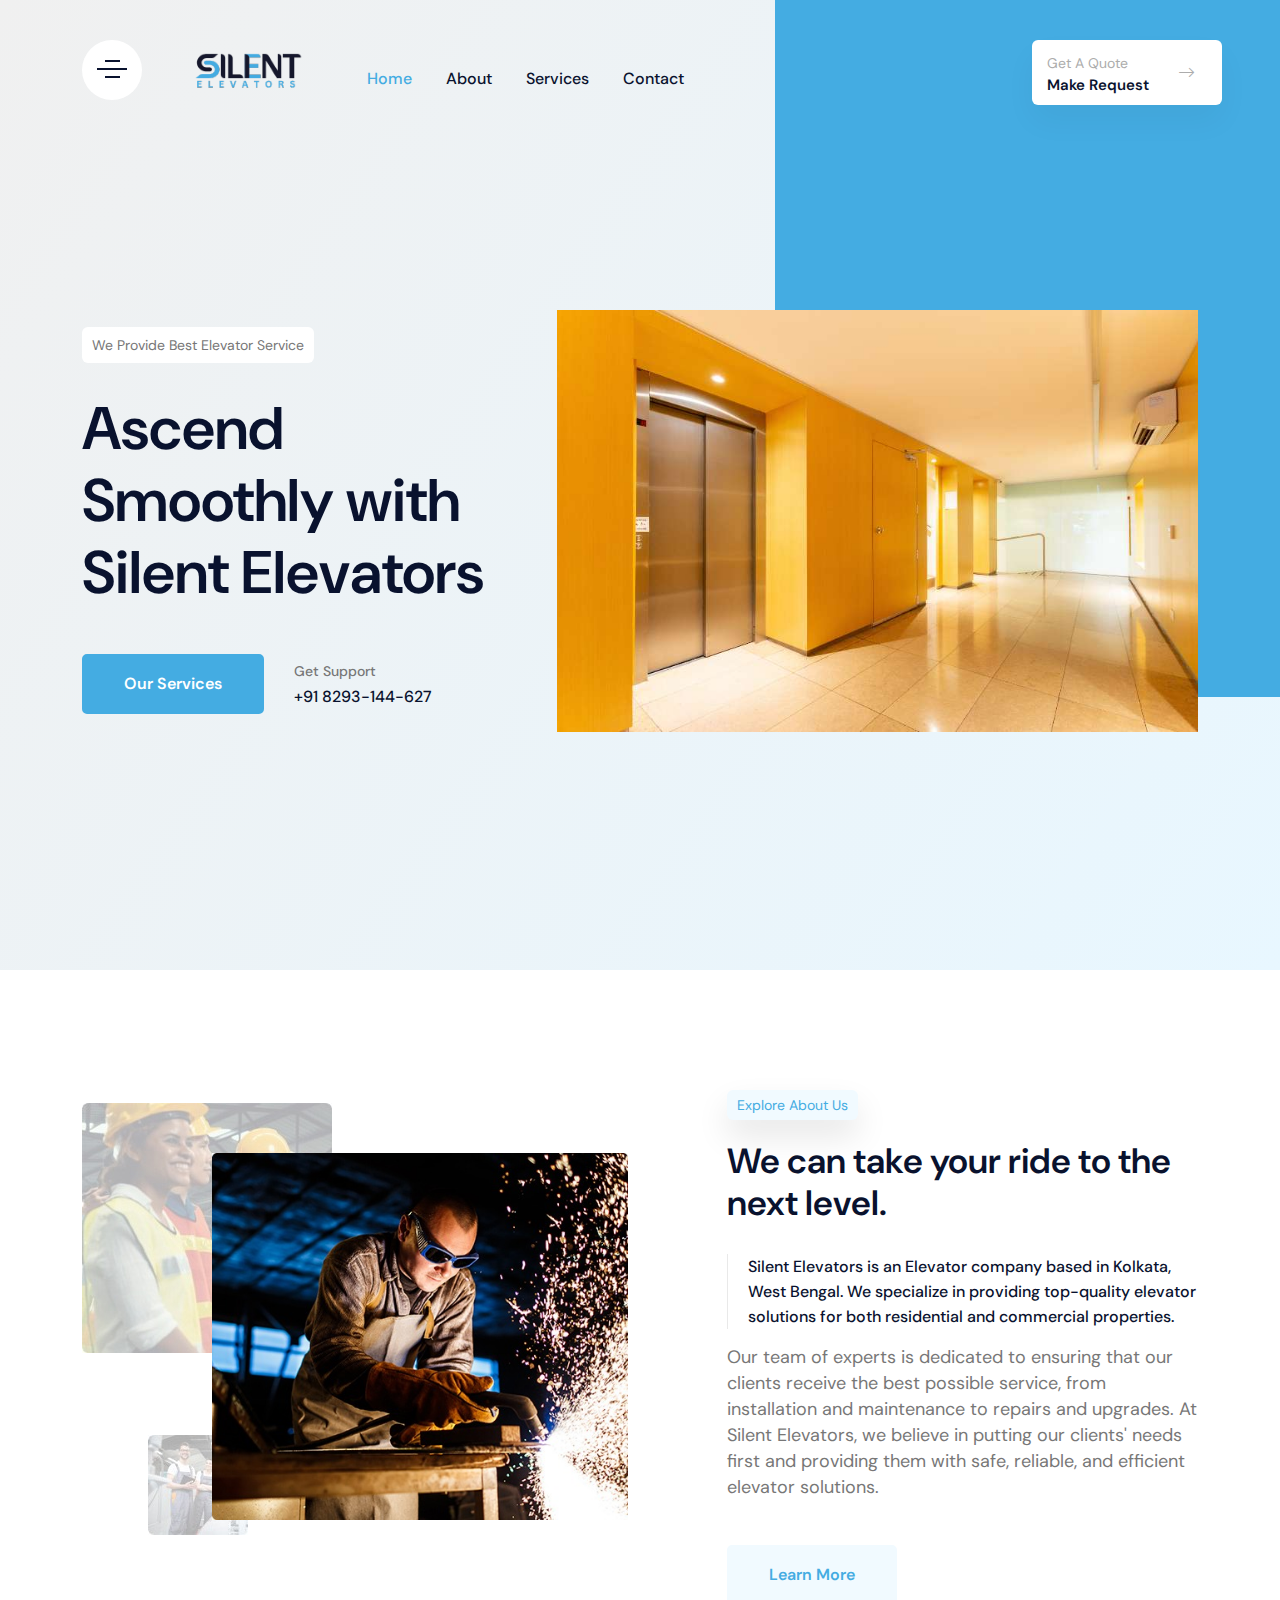
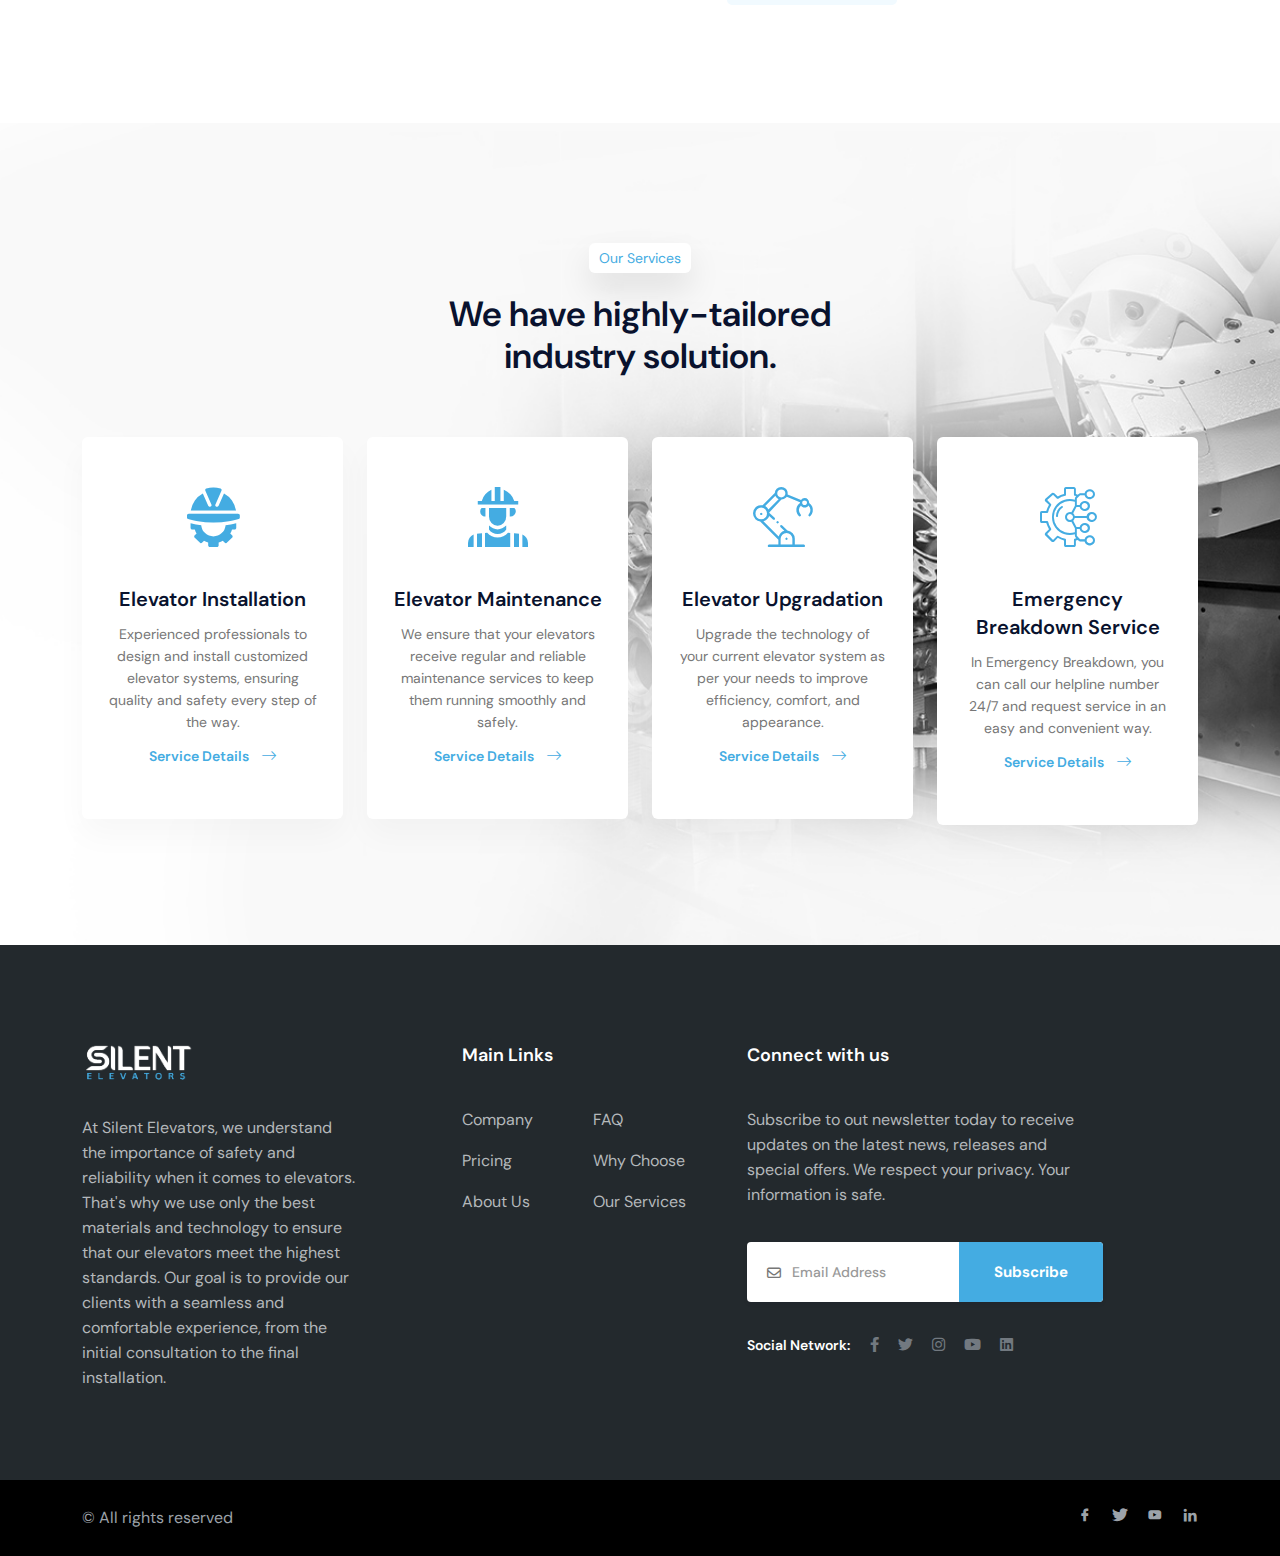
==== index.html @ a25e627e "init" ====
<!doctype html>
<html class="no-js" lang="zxx">
   <head>
      <meta charset="utf-8">
      <meta http-equiv="x-ua-compatible" content="ie=edge">
      <title>Silent Elevators</title>
      <meta name="viewport" content="width=device-width, initial-scale=1">

      <meta name="author" content="Silent Elevators">
      <meta content="silent, silentelevators, silent elevator, silent elevators, elevator repair, lift installation, install home lift, lift company, elevator company in malda, elevator company in west bengal, elevator company in malda, best elevator company in malda, best elevator company in kolkata" name="keywords">
      <!-- <meta content="We are creating custom software for individuals and businesses." name="description"> -->
      <meta property="og:title" content="Silent Elevators">
      <meta property="og:type" content="website">
      <meta property="og:image" content="/img/preview.png" />
      <meta property="og:url" content="https://www.silentelevators.com">
      
      <!-- Place favicon.ico in the root directory -->
      <link rel="shortcut icon" type="image/x-icon" href="assets/img/favicon.png">

      <!-- CSS here -->
      <link rel="stylesheet" href="assets/css/bootstrap.css">
      <link rel="stylesheet" href="assets/css/meanmenu.css">
      <link rel="stylesheet" href="assets/css/animate.css">
      <link rel="stylesheet" href="assets/css/owl-carousel.css">
      <link rel="stylesheet" href="assets/css/swiper-bundle.css">
      <link rel="stylesheet" href="assets/css/backtotop.css">
      <link rel="stylesheet" href="assets/css/magnific-popup.css">
      <link rel="stylesheet" href="assets/css/nice-select.css">
      <link rel="stylesheet" href="assets/css/flaticon.css">
      <link rel="stylesheet" href="assets/css/font-awesome-pro.css">
      <link rel="stylesheet" href="assets/css/spacing.css">
      <link rel="stylesheet" href="assets/css/style.css">
   </head>
   <body>
      <!-- Preloader -->
      <div class="preloader"></div>
      <!-- pre loader area end -->

      <!-- back to top start -->
      <div class="progress-wrap">
         <svg class="progress-circle svg-content" width="100%" height="100%" viewBox="-1 -1 102 102">
            <path d="M50,1 a49,49 0 0,1 0,98 a49,49 0 0,1 0,-98" />
         </svg>
      </div>
      <!-- back to top end -->
      
      <!-- header-area-start -->
      <header id="header-sticky" class="header__area-3 pt-40 pb-40">
         <div class="container custom-container">
            <div class="row">
               <div class="col-xl-3 col-lg-4 col-md-5 col-sm-6 col-12">
                  <div class="header__side">
                     <div class="header__side-icon info-toggle-btn sidebar-toggle-btn">
                        <span class="bar1"></span>
                        <span class="bar2"></span>
                        <span class="bar3"></span>
                     </div>
                     <div class="header__side-logo">
                        <a href="index.html"><img src="assets/img/logo/logo-black.png" alt=""></a>
                     </div>
                  </div>
               </div>
               <div class="col-xl-7 col-lg-2 col-md-1 col-sm-1">
                  <div class="main-menu-3 menu-counter">
                     <nav id="mobile-menu-2">
                        <ul>
                           <li><a href="index.html" class="active">Home</a>
                              <!-- <ul class="sub-menu">
                                 <li><a href="index.html">Home One</a></li>
                                 <li><a href="index-2.html">Home Two</a></li>
                                 <li><a href="index-3.html">Home Three</a></li>
                              </ul> -->
                           </li>
                           <li><a href="about.html">About</a></li>
                           <li><a href="services.html">Services</a>
                              <!-- <ul class="sub-menu">
                                 <li><a href="services.html">Services</a></li>
                                 <li><a href="services-details.html">Services Details</a></li>
                              </ul> -->
                           </li>
                           <!-- <li class="has-dropdown"><a href="#">Pages</a>
                              <ul class="sub-menu">
                                 <li><a href="team.html">Team</a></li>
                                 <li><a href="team-details.html">Team Details</a></li>
                                 <li><a href="portfolio.html">Cases</a></li>
                                 <li><a href="portfolio-details.html">Cases Deatils</a></li>
                                 <li><a href="pricing.html">Pricing</a></li>
                                 <li><a href="faq.html">FAQ</a></li>
                              </ul>
                           </li> -->
                           <!-- <li class="has-dropdown"><a href="portfolio.html">Portfolio</a>
                              <ul class="sub-menu">
                                 <li><a href="portfolio.html">Portfolio</a></li>
                                 <li><a href="portfolio-details.html">Portfolio Details</a></li>
                              </ul>
                           </li> -->
                           <!--<li><a href="blog.html">News</a>
                               <ul class="sub-menu">
                                 <li><a href="blog.html">News</a></li>
                                 <li><a href="blog-details.html">News Details</a></li>
                              </ul> 
                           </li>-->
                           <li><a href="contact.html">Contact</a></li>
                        </ul>
                     </nav>
                  </div>
               </div>
               <div class="col-xl-2 col-lg-6 col-md-6 col-sm-5">
                  <div class="header__smcontact-list header__smcontact-list-3">
                     <div class="sm-clist__text sm-clist__text-2">
                        <span>Get A Quote</span>
                        <h4><a href="contact.html">Make Request</a></h4>
                     </div>
                     <div class="sm-clist__icon sm-clist__icon-2">
                       <a href="contact.html"> <i class="fal fa-long-arrow-right"></i></a>
                     </div>
                  </div>
               </div>
            </div>
         </div>
      </header>
      <!-- header-area-end -->

      <!-- sidebar area start -->
      <div class="sidebar__area sidebar__area-2">
         <div class="sidebar__wrapper">
            <div class="sidebar__close">
               <button class="sidebar__close-btn" id="sidebar__close-btn">
                  <i class="fal fa-times"></i>
               </button>
            </div>
            <div class="sidebar__content">
               <div class="sidebar__logo mb-40">
                  <a href="index.html">
                  <img src="assets/img/logo/logo-black.png" alt="logo">
                  </a>
               </div>
               <!-- <div class="sidebar__search mb-25">
                  <form action="#">
                     <input type="text" placeholder="What are you searching for?">
                     <button type="submit" ><i class="far fa-search"></i></button>
                  </form>
               </div> -->
               <div class="mobile-menu-2 fix mb-20"></div>
               <div class="sidebar__text d-none d-lg-block">
                  <p>Our elevator company is dedicated to providing safe, efficient, and reliable vertical transportation solutions. We strive to enhance mobility and convenience in buildings while prioritizing customer satisfaction.</p>
               </div>
               <div class="sidebar__img d-none d-lg-block mb-20">
                  <div class="row gx-2">
                     <div class="col-4">
                        <div class="sidebar__single-img w-img mb-10">
                           <a class="popup-image" href="assets/img/gallery/gal-1.jpg">
                              <img src="assets/img/gallery/gal-1.jpg" alt="">
                           </a>
                        </div>
                     </div>
                     <div class="col-4">
                        <div class="sidebar__single-img w-img mb-10">
                           <a class="popup-image" href="assets/img/gallery/gal-2.jpg">
                              <img src="assets/img/gallery/gal-2.jpg" alt="">
                           </a>
                        </div>
                     </div>
                     <div class="col-4">
                        <div class="sidebar__single-img w-img mb-10">
                           <a class="popup-image" href="assets/img/gallery/gal-3.jpg">
                              <img src="assets/img/gallery/gal-3.jpg" alt="">
                           </a>
                        </div>
                     </div>
                     <div class="col-4">
                        <div class="sidebar__single-img w-img mb-10">
                           <a class="popup-image" href="assets/img/gallery/gal-4.jpg">
                              <img src="assets/img/gallery/gal-4.jpg" alt="">
                           </a>
                        </div>
                     </div>
                     <div class="col-4">
                        <div class="sidebar__single-img w-img mb-10">
                           <a class="popup-image" href="assets/img/gallery/gal-5.jpg">
                              <img src="assets/img/gallery/gal-5.jpg" alt="">
                           </a>
                        </div>
                     </div>
                     <div class="col-4">
                        <div class="sidebar__single-img w-img mb-10">
                           <a class="popup-image" href="assets/img/gallery/gal-6.jpg">
                              <img src="assets/img/gallery/gal-6.jpg" alt="">
                           </a>
                        </div>
                     </div>
                  </div>
               </div>
               <div class="sidebar__map d-none d-lg-block mb-15">
                  <iframe src="https://maps.google.com/maps?width=600&amp;height=400&amp;hl=en&amp;q=good meals, malda&amp;t=&amp;z=14&amp;ie=UTF8&amp;iwloc=B&amp;output=embed"></iframe>
               </div>
               <div class="sidebar__contact mt-30 mb-20">
                  <h4>Contact Info</h4>
                  <ul>
                     <li class="d-flex align-items-center">
                        <div class="sidebar__contact-icon mr-15">
                           <i class="fal fa-map-marker-alt"></i>
                        </div>
                        <div class="sidebar__contact-text">
                           <a target="_blank" href="https://www.google.com/maps/place/25%C2%B000'35.2%22N+88%C2%B008'03.4%22E/@25.0097672,88.1336393,19z/data=!3m1!4b1!4m13!1m8!3m7!1s0x3755b8b087026b81:0x8fa563bbdd5904c2!2sDhaka,+Bangladesh!3b1!8m2!3d23.810332!4d90.4125181!16zL20vMGZuYjQ!3m3!8m2!3d25.009766!4d88.134283?entry=ttu">Malda, West Bengal, 732102</a>
                        </div>
                     </li>
                     <li class="d-flex align-items-center">
                        <div class="sidebar__contact-icon mr-15">
                           <i class="far fa-phone"></i>
                        </div>
                        <div class="sidebar__contact-text">
                           <a href="tel:+918293144627">+91 8293-144627</a>
                        </div>
                     </li>
                     <li class="d-flex align-items-center">
                        <div class="sidebar__contact-icon mr-15">
                           <i class="fal fa-envelope"></i>
                        </div>
                        <div class="sidebar__contact-text">
                           <a href="mailto:support@silentelevators.com">support@silentelevators.com</a>
                        </div>
                     </li>
                  </ul>
               </div>
               <div class="sidebar__social">
                  <ul>
                     <li><a href="https://www.facebook.com/silentelevators"><i class="fab fa-facebook-f"></i></a></li>
                     <li><a href="https://www.instagram.com/silentelevators/"><i class="fab fa-instagram"></i></a></li>
                     <li><a href="https://twitter.com/silentelevators"><i class="fab fa-twitter"></i></a></li>
                     <li><a href="https://www.youtube.com/@silentelevators"><i class="fab fa-youtube"></i></a></li>
                     <li><a href="https://www.linkedin.com/company/silentelevators"><i class="fab fa-linkedin"></i></a></li>
                  </ul>
               </div>
            </div>
         </div>
      </div>
      <!-- sidebar area end -->     
      <div class="body-overlay"></div>
      <!-- sidebar area end --> 

      <main>

      <!-- banner-area-3 -start  -->
      <section class="banner__area-3 banner__height-3 pt-120">
         <div class="container">
            <div class="banner__item-3">
               <div class="row align-items-center">
                  <div class="col-xl-5 col-lg-6">
                     <div class="banner__content">
                        <span class="banner__content-meta mb-30">We Provide Best Elevator Service</span>
                        <h4 class="banner__content-title">Ascend Smoothly with Silent Elevators</h4>
                        <div class="banner__button mt-45">
                           <a href="about.html" class="tp-btn">Our Services</a>
                           <div class="banner__cinfo">
                              <a href="tel:+918293144627"><span>Get Support</span> +91 8293-144-627</a>
                           </div>
                        </div>
                     </div>
                  </div>
                  <div class="col-xl-7 col-lg-6">
                     <div class="banner__image text-center w-img">
                        <img src="assets/img/slider/3/slider-03-1.jpg" alt="slider-img">
                     </div>
                  </div>
               </div>
               <div class="banner__d-image">
                  <img src="assets/img/slider/slider-d.png" alt="">
               </div>
               <div class="banner__shape">
                  <img src="assets/img/slider/slider-shape-1.png" alt="">
               </div>
               <div class="banner__shape-2">
                  <img src="assets/img/slider/slider-shape-2.png" alt="">
               </div>
            </div>
            <!-- <div class="appoinment-cta-2 pt-80">
               <div class="row justify-content-center">
                  <div class="col-xl-7">
                     <div class="appoinment-cta-2__content white-bg">
                        <h5 class="appoinment-cta-2__content-title">By using this website, you agree to our <a href="#">cookie policy.</a></h5>
                        <a href="#" class="close-button">Close</a>
                     </div>
                  </div>
               </div>
            </div> -->
         </div>
      </section>
      <!-- banner-area-3 -end -->

      <!-- about__area start -->
      <section class="about__area pt-120 pb-110">
         <div class="container">
            <div class="row align-items-center">
               <div class="col-xl-6 col-lg-6">
                  <div class="abs__info mb-30">
                     <div class="abs__image-1 w-img">
                        <img src="assets/img/about/about-6.jpg" alt="">
                     </div>
                     <div class="abs__image-2 w-img">
                        <img src="assets/img/about/about-4.jpg" alt="">
                     </div>
                     <div class="abs__image-3 w-img">
                        <img src="assets/img/about/about-5.jpg" alt="">
                     </div>
                  </div>
               </div>
               <div class="col-xl-6 col-lg-6">
                  <div class="ab-left-content">
                     <div class="section__wrapper section__wrapper-2 mb-30">
                        <span class="st-meta">Explore About Us</span>
                        <h4 class="section__title">We can take your ride to the next level.</h4>
                     </div>
                     <div class="st-right-border">
                        <p class="abd-text">Silent Elevators is an Elevator company based in Kolkata, West Bengal. We specialize in providing top-quality elevator solutions for both residential and commercial properties.</p>
                        <!-- <div class="ab-author ab-author-2 mb-30">
                           <h5>Bhocherd Simon <span>- Founder</span></h5>
                        </div> -->
                     </div>
                     <p class="sm-text mb-45">Our team of experts is dedicated to ensuring that our clients receive the best possible service, from installation and maintenance to repairs and upgrades. At Silent Elevators, we believe in putting our clients' needs first and providing them with safe, reliable, and efficient elevator solutions.</p>
                     <div class="ab-button">
                        <a href="about.html" class="tp-btn-3">Learn More</a>
                     </div>
                  </div>
               </div>
            </div>
         </div>
      </section>
      <!-- about__area end -->

      <!-- services__area start -->
      <section class="services__area pt-120 pb-80" data-background="assets/img/services/services-bg.jpg">
         <div class="container">
            <div class="row">
               <div class="col-xl-12">
                  <div class="section__wrapper section__wrapper-2 mb-30 text-center">
                     <span class="st-meta-2">Our Services</span>
                     <h4 class="section__title">We have highly-tailored <br> industry solution.</h4>
                  </div>
               </div>
            </div>
            <div class="row mt-30">
               <div class="col-xl-3 col-lg-3 col-md-6">
                  <div class="services__item services__item-tp text-center mb-40">
                     <div class="services__item-content">
                        <div class="ser__icon mb-30">
                           <i class="flaticon-engineering"></i>
                        </div>
                        <h5 class="ser__title mb-10">Elevator Installation</h5>
                        <p>Experienced professionals to design and install customized elevator systems, ensuring quality and safety every step of the way.</p>
                        <div class="ser__more-option mt-10">
                           <a href="contact.html">Service Details <i class="fal fa-long-arrow-right"></i></a>
                        </div>
                     </div>
                  </div>
               </div>
               <div class="col-xl-3 col-lg-3 col-md-6">
                  <div class="services__item services__item-tp text-center mb-40">
                     <div class="services__item-content">
                        <div class="ser__icon mb-30">
                           <i class="flaticon-worker"></i>
                        </div>
                        <h5 class="ser__title mb-10">Elevator Maintenance</h5>
                        <p>We ensure that your elevators receive regular and reliable maintenance services to keep them running smoothly and safely.</p>
                        <div class="ser__more-option mt-10">
                           <a href="contact.html">Service Details <i class="fal fa-long-arrow-right"></i></a>
                        </div>
                     </div>
                  </div>
               </div>
               <div class="col-xl-3 col-lg-3 col-md-6">
                  <div class="services__item services__item-tp text-center mb-40">
                     <div class="services__item-content">
                        <div class="ser__icon mb-30">
                           <i class="flaticon-industrial-robot"></i>
                        </div>
                        <h5 class="ser__title mb-10">Elevator Upgradation</h5>
                        <p>Upgrade the technology of <br> your current elevator system as per your needs to improve efficiency, comfort, and appearance.</p>
                        <div class="ser__more-option mt-10">
                           <a href="contact.html">Service Details <i class="fal fa-long-arrow-right"></i></a>
                        </div>
                     </div>
                  </div>
               </div>
               <div class="col-xl-3 col-lg-3 col-md-6">
                  <div class="services__item services__item-tp text-center mb-40">
                     <div class="services__item-content">
                        <div class="ser__icon mb-30">
                           <i class="flaticon-manufacturing"></i>
                        </div>
                        <h5 class="ser__title mb-10">Emergency Breakdown Service</h5>
                        <p>In Emergency Breakdown, you can call our helpline number 24/7 and request service in an easy and convenient way.</p>
                        <div class="ser__more-option mt-10">
                           <a href="contact.html">Service Details <i class="fal fa-long-arrow-right"></i></a>
                        </div>
                     </div>
                  </div>
               </div>
            </div>
         </div>
      </section>
      <!-- services__area end -->

      <!-- project__area start -->
      <!-- <section class="project__area pt-120 pb-85 fix">
         <div class="container">
            <div class="row align-items-center">
               <div class="col-xl-6 col-lg-6 col-md-6">
                  <div class="section__wrapper section__wrapper-2 mb-50">
                     <span class="st-meta">Case Study</span>
                     <h4 class="section__title">Our recent projects.</h4>
                  </div>
               </div>
               <div class="col-xl-6 col-lg-6 col-md-6">
               
                  <div class="project__slider-arrow-wrapper mb-50 text-sm-end">
                     <div class="project__slider-arrow">
                        <div class="project-button-prev ms-button-3 ms-button-3-border"><i class="far fa-long-arrow-left"></i> Prev</div>
                        <div class="project-button-next ms-button-3">Next <i class="far fa-long-arrow-right"></i></div>
                     </div>
                  </div>
               </div>
            </div>
            <div class="row">
               <div class="col-xl-12">
                  <div class="project__slider project__slider-active swiper-container">
                     <div class="project___slider-wrapper swiper-wrapper">
                        <div class="project__slider-item swiper-slide">
                           <div class="project__slider-item-image mb-30" data-background="assets/img/project/ps-01.jpg">
                              <div class="project__slider-item-overlay">
                                 <a href="portfolio-details.html"><i class="fa-solid fa-plus"></i></a>
                              </div>
                           </div>
                           <span><a href="portfolio-details.html">Industry, Manufacturing</a></span>
                           <h5 class="project__slider-item-title"><a href="portfolio-details.html">Mixico Solid Still Solution</a></h5>
                        </div>
                        <div class="project__slider-item swiper-slide">
                           <div class="project__slider-item-image mb-30" data-background="assets/img/project/ps-05.jpg">
                              <div class="project__slider-item-overlay">
                                 <a href="portfolio-details.html"><i class="fa-solid fa-plus"></i></a>
                              </div>
                           </div>
                           <span><a href="portfolio-details.html">Industry, Energy</a></span>
                           <h5 class="project__slider-item-title"><a href="portfolio-details.html">Avrilox Luxury House Building</a></h5>
                        </div>
                        <div class="project__slider-item swiper-slide">
                           <div class="project__slider-item-image mb-30" data-background="assets/img/project/ps-06.jpg">
                              <div class="project__slider-item-overlay">
                                 <a href="portfolio-details.html"><i class="fa-solid fa-plus"></i></a>
                              </div>
                           </div>
                           <span><a href="portfolio-details.html">Industry, Financials</a></span>
                           <h5 class="project__slider-item-title"><a href="portfolio-details.html">Mixico Troma Center Making</a></h5>
                        </div>
                        <div class="project__slider-item swiper-slide">
                           <div class="project__slider-item-image mb-30" data-background="assets/img/project/ps-02.jpg">
                              <div class="project__slider-item-overlay">
                                 <a href="portfolio-details.html"><i class="fa-solid fa-plus"></i></a>
                              </div>
                           </div>
                           <span><a href="portfolio-details.html">Industry, Materials</a></span>
                           <h5 class="project__slider-item-title"><a href="portfolio-details.html">Building back sustainable sector</a></h5>
                        </div>
                        <div class="project__slider-item swiper-slide">
                           <div class="project__slider-item-image mb-30" data-background="assets/img/project/ps-03.jpg">
                              <div class="project__slider-item-overlay">
                                 <a href="portfolio-details.html"><i class="fa-solid fa-plus"></i></a>
                              </div>
                           </div>
                           <span><a href="portfolio-details.html">Industry, Utilities</a></span>
                           <h5 class="project__slider-item-title"><a href="portfolio-details.html">Gas shield solution developed sector</a></h5>
                        </div>
                        <div class="project__slider-item swiper-slide">
                           <div class="project__slider-item-image mb-30" data-background="assets/img/project/ps-04.jpg">
                              <div class="project__slider-item-overlay">
                                 <a href="portfolio-details.html"><i class="fa-solid fa-plus"></i></a>
                              </div>
                           </div>
                           <span><a href="portfolio-details.html">Industry, Real Estate</a></span>
                           <h5 class="project__slider-item-title"><a href="portfolio-details.html">Mixico Solid Still Solution</a></h5>
                        </div>
                     </div>
                  </div>
               </div>
            </div>
         </div>
      </section> -->
      <!-- project__area end -->

      <!-- brand__area-3 start -->
      <!-- <section class="brand__area-3 brand-border">
         <div class="container">  
            <div class="brand__wrapper">
               <div class="row g-0">
               <div class="col-xl-3 col-lg-3 col-md-4 col-sm-6">
                  <div class="brand__image-item brand__image-item-3 brand__image-item-br brand__image-item-bb">
                     <a href="#"><img src="assets/img/brand/brand-1.png" alt=""></a>
                  </div>
               </div>
               <div class="col-xl-3 col-lg-3 col-md-4 col-sm-6">
                  <div class="brand__image-item brand__image-item-3 brand__image-item-br brand__image-item-bb">
                     <a href="#"><img src="assets/img/brand/brand-2.png" alt=""></a>
                  </div>
               </div>
               <div class="col-xl-3 col-lg-3 col-md-4 col-sm-6">
                  <div class="brand__image-item brand__image-item-3 brand__image-item-br brand__image-item-bb">
                     <a href="#"><img src="assets/img/brand/brand-3.png" alt=""></a>
                  </div>
               </div>
               <div class="col-xl-3 col-lg-3 col-md-4 col-sm-6">
                  <div class="brand__image-item brand__image-item-3 brand__image-item-bb">
                     <a href="#"><img src="assets/img/brand/brand-4.png" alt=""></a>
                  </div>
               </div>
               <div class="col-xl-3 col-lg-3 col-md-4 col-sm-6">
                  <div class="brand__image-item brand__image-item-3 brand__image-item-br">
                     <a href="#"><img src="assets/img/brand/brand-5.png" alt=""></a>
                  </div>
               </div>
               <div class="col-xl-3 col-lg-3 col-md-4 col-sm-6">
                  <div class="brand__image-item brand__image-item-3 brand__image-item-br">
                     <a href="#"><img src="assets/img/brand/brand-6.png" alt=""></a>
                  </div>
               </div>
               <div class="col-xl-3 col-lg-3 col-md-4 col-sm-6">
                  <div class="brand__image-item brand__image-item-3 brand__image-item-br">
                     <a href="#"><img src="assets/img/brand/brand-7.png" alt=""></a>
                  </div>
               </div>
               <div class="col-xl-3 col-lg-3 col-md-4 col-sm-6">
                  <div class="brand__image-item brand__image-item-3">
                     <a href="#"><img src="assets/img/brand/brand-8.png" alt=""></a>
                  </div>
               </div>
               </div>
            </div>
         </div>
      </section> -->
      <!-- brand__area-3 end -->

      <!-- testimonial__area start -->
      <!-- <section class="testimonial__area pt-250 pb-120 black-bg-3 fix">
         <div class="container">
            <div class="row align-items-center">
               <div class="col-xl-6">
                  <div class="testimonial__side-image w-img">
                     <img src="assets/img/testimonial/ts-image-2.jpg" alt="testimonial-img">
                     <div class="vide-button vide-button-3">
                        <a href="https://www.youtube.com/watch?v=o4GuSJYSzrY" class="popup-video"><i class="fa-solid fa-play"></i></a>
                     </div>
                  </div>
               </div>
               <div class="col-xl-6">
                  <div class="testimonial__left-info-2">
                     <div class="section__wrapper section__wrapper-2 mb-40">
                        <span class="st-meta-3 mb-20">Client Story</span>
                        <h4 class="sm-title-d">Hear from trusted clients</h4>
                     </div>
                     <div class="testimonial__slider-2 swiper-container">
                        <div class="testimonial__slider-2-wrapper swiper-wrapper">
                           <div class="testimonial__item testimonial__item-3 swiper-slide">
                              <p class="review__text">“ I think Dikons is the best theme I ever seen this year.
                                 Amazing design, easy to customize and a design quality
                                 superlative account on its cloud platform for the
                                 optimized performance ”</p>
                              <div class="review__info mt-30">
                                 <a href="#"><img src="assets/img/author/client-1.jpg" alt=""></a>
                                 <div class="client__content">
                                    <h5 class="client__name"><a href="#">Alonso D. Dowson</a></h5>
                                    <div class="client__designation"><p>Head Of Idea , <a href="#">Alonso Co.</a></p></div>
                                 </div>
                              </div>
                              <div class="testimonial__icon-3">
                                 <img src="assets/img/icon/quote-3.png" alt="quote-icon">
                              </div>
                           </div>
                           <div class="testimonial__item testimonial__item-3 swiper-slide">
                              <p class="review__text">“ I think Dikons is the best theme I ever seen this year.
                                 Amazing design, easy to customize and a design quality
                                 superlative account on its cloud platform for the
                                 optimized performance ”</p>
                              <div class="review__info mt-30">
                                 <a href="#"><img src="assets/img/author/client-2.jpg" alt=""></a>
                                 <div class="client__content">
                                    <h5 class="client__name"><a href="#">Josep Andrew</a></h5>
                                    <div class="client__designation"><p>Head Of Idea , <a href="#">Alonso Co.</a></p></div>
                                 </div>
                              </div>
                              <div class="testimonial__icon-3">
                                 <img src="assets/img/icon/quote-3.png" alt="quote-icon">
                              </div>
                           </div>
                           <div class="testimonial__item testimonial__item-3 swiper-slide">
                              <p class="review__text">“ I think Dikons is the best theme I ever seen this year.
                                 Amazing design, easy to customize and a design quality
                                 superlative account on its cloud platform for the
                                 optimized performance ”</p>
                              <div class="review__info mt-30">
                                 <a href="#"><img src="assets/img/author/client-3.jpg" alt=""></a>
                                 <div class="client__content">
                                    <h5 class="client__name"><a href="#">Maxson Dowson</a></h5>
                                    <div class="client__designation"><p>Head Of Idea , <a href="#">Alonso Co.</a></p></div>
                                 </div>
                              </div>
                              <div class="testimonial__icon-3">
                                 <img src="assets/img/icon/quote-3.png" alt="quote-icon">
                              </div>
                           </div>
                           <div class="testimonial__item testimonial__item-3 swiper-slide">
                              <p class="review__text">“ I think Dikons is the best theme I ever seen this year.
                                 Amazing design, easy to customize and a design quality
                                 superlative account on its cloud platform for the
                                 optimized performance ”</p>
                              <div class="review__info mt-30">
                                 <a href="#"><img src="assets/img/author/client-4.jpg" alt=""></a>
                                 <div class="client__content">
                                    <h5 class="client__name"><a href="#">Nico Robin</a></h5>
                                    <div class="client__designation"><p>Head Of Idea , <a href="#">Alonso Co.</a></p></div>
                                 </div>
                              </div>
                              <div class="testimonial__icon-3">
                                 <img src="assets/img/icon/quote-3.png" alt="quote-icon">
                              </div>
                           </div>
                        </div>
                        <div class="ts-pagination"></div>
                     </div>
                  </div>
               </div>
            </div>
         </div>
         <div class="testimonial__shape">
            <img src="assets/img/testimonial/ts-shape-1.png" alt="">
         </div>
         <div class="testimonial__shape-2">
            <img src="assets/img/testimonial/ts-shape-2.png" alt="">
         </div>
      </section> -->
      <!-- testimonial__area end -->

      <!-- pricing__area start -->
      <!-- <section class="pricing__area pt-120 pb-90">
         <div class="container">
            <div class="row">
               <div class="section__wrapper section__wrapper-2 mb-30 text-center">
                  <span class="st-meta">Pricing</span>
                  <h4 class="section__title">Flexible pricing options</h4>
               </div>
            </div>
            <div class="row mt-20">
               <div class="col-xl-4 col-lg-4 col-md-6">
                  <div class="pricing__item-3 mb-30">
                        <div class="sm-content sm-content-1">
                           <div class="sm-content-name">
                              <h5>$29.00</h5>
                              <span>/Monthly</span>
                           </div>
                           <p class="pr-text mb-30">Industry allows your business technology computers to store, transmit.</p>
                           <a href="pricing.html" class="tp-btn-4 w-100">Join In This Plan</a>
                        </div>
                        <div class="sm-content">
                           <ul>
                              <li>Request API Integration <i class="fas fa-check"></i> </li>
                              <li>IT Registration <i class="fas fa-check"></i> </li>
                              <li class="disable">UIX Design & Development <i class="fas fa-check"></i></li>
                              <li class="disable">Search Engine Optimization <i class="fas fa-check"></i> </li>
                          </ul>
                          <div class="more-option mt-25 text-center">
                              <span>30 Day Money Back</span>
                          </div>
                        </div>
                  </div>
               </div>
               <div class="col-xl-4 col-lg-4 col-md-6">
                  <div class="pricing__item-3 pricing__item-3-active mb-30">
                        <div class="sm-content sm-content-1">
                           <div class="sm-content-name">
                              <h5>$39.00</h5>
                              <span>/Monthly</span>
                           </div>
                           <p class="pr-text mb-30">Industry allows your business technology computers to store, transmit.</p>
                           <a href="pricing.html" class="tp-btn-4-active w-100">Join In This Plan</a>
                        </div>
                        <div class="sm-content">
                           <ul>
                              <li>Request API Integration <i class="fas fa-check"></i> </li>
                              <li>IT Registration <i class="fas fa-check"></i> </li>
                              <li>UIX Design & Development <i class="fas fa-check"></i></li>
                              <li class="disable">Search Engine Optimization <i class="fas fa-check"></i> </li>
                          </ul>
                          <div class="more-option-active mt-25 text-center">
                              <span>30 Day Money Back</span>
                          </div>
                        </div>
                  </div>
               </div>
               <div class="col-xl-4 col-lg-4 col-md-6">
                  <div class="pricing__item-3 mb-30">
                        <div class="sm-content sm-content-1">
                           <div class="sm-content-name">
                              <h5>$99.00</h5>
                              <span>/Monthly</span>
                           </div>
                           <p class="pr-text mb-30">Industry allows your business technology computers to store, transmit.</p>
                           <a href="pricing.html" class="tp-btn-4 w-100">Join In This Plan</a>
                        </div>
                        <div class="sm-content">
                           <ul>
                              <li>Request API Integration <i class="fas fa-check"></i> </li>
                              <li>IT Registration <i class="fas fa-check"></i> </li>
                              <li>UIX Design & Development <i class="fas fa-check"></i></li>
                              <li>Search Engine Optimization <i class="fas fa-check"></i> </li>
                          </ul>
                          <div class="more-option mt-25 text-center">
                              <span>30 Day Money Back</span>
                          </div>
                        </div>
                  </div>
               </div>
            </div>
         </div>
      </section> -->
      <!-- pricing__area end -->

      <!-- team__area start -->
      <!-- <section class="team__area grey-bg-5 pt-120 pb-60">
         <div class="container">
            <div class="row align-items-center">
               <div class="col-xl-6 col-lg-6 col-md-8">
                  <div class="section__wrapper section__wrapper-2 mb-30">
                     <span class="st-meta-2">Team</span>
                     <h4 class="section__title">Our experts team</h4>
                  </div>
               </div>
               <div class="col-xl-6 col-lg-6 col-md-4">
                  <div class="team__button text-sm-end">
                     <a href="team-details.html" class="tp-btn">Join Our Team</a>
                  </div>
               </div>
            </div>
            <div class="row mt-30">
               <div class="col-xl-3 col-lg-4 col-md-6">
                  <div class="team__item-box mb-30">
                     <div class="image w-img">
                        <a href="team-details.html"><img src="assets/img/team/2/team-02-1.jpg" alt="team-img"></a>
                     </div>
                     <div class="member__info">
                        <span>Founder</span>
                        <h6 class="m-name"><a href="team-details.html">Amonodo D. Dimolat</a></h6>
                     </div>
                     <div class="team__social-2">
                        <a href="#"><i class="fab fa-facebook-f"></i></a>
                        <a href="#"><i class="fab fa-twitter"></i></a>
                        <a href="#"><i class="fab fa-behance"></i></a>
                        <a href="#"><i class="fab fa-youtube"></i></a>
                        <a href="#"><i class="fab fa-linkedin"></i></a>
                     </div>
                  </div>
               </div>
               <div class="col-xl-3 col-lg-4 col-md-6">
                  <div class="team__item-box mb-30">
                     <div class="image w-img">
                        <a href="team-details.html"><img src="assets/img/team/2/team-02-2.jpg" alt="team-img"></a>
                     </div>
                     <div class="member__info">
                        <span>CEO</span>
                        <h6 class="m-name"><a href="team-details.html">Alonso D. Blowson</a></h6>
                     </div>
                     <div class="team__social-2">
                        <a href="#"><i class="fab fa-facebook-f"></i></a>
                        <a href="#"><i class="fab fa-twitter"></i></a>
                        <a href="#"><i class="fab fa-behance"></i></a>
                        <a href="#"><i class="fab fa-youtube"></i></a>
                        <a href="#"><i class="fab fa-linkedin"></i></a>
                     </div>
                  </div>
               </div>
               <div class="col-xl-3 col-lg-4 col-md-6">
                  <div class="team__item-box mb-30">
                     <div class="image w-img">
                        <a href="team-details.html"><img src="assets/img/team/2/team-02-3.jpg" alt="team-img"></a>
                     </div>
                     <div class="member__info">
                        <span>Designer</span>
                        <h6 class="m-name"><a href="team-details.html">Miranda H. Halim</a></h6>
                     </div>
                     <div class="team__social-2">
                        <a href="#"><i class="fab fa-facebook-f"></i></a>
                        <a href="#"><i class="fab fa-twitter"></i></a>
                        <a href="#"><i class="fab fa-behance"></i></a>
                        <a href="#"><i class="fab fa-youtube"></i></a>
                        <a href="#"><i class="fab fa-linkedin"></i></a>
                     </div>
                  </div>
               </div>
               <div class="col-xl-3 col-lg-4 col-md-6">
                  <div class="team__item-box mb-30">
                     <div class="image w-img">
                        <a href="team-details.html"><img src="assets/img/team/2/team-02-4.jpg" alt="team-img"></a>
                     </div>
                     <div class="member__info">
                        <span>Architect</span>
                        <h6 class="m-name"><a href="team-details.html">Iqbal Hossain</a></h6>
                     </div>
                     <div class="team__social-2">
                        <a href="#"><i class="fab fa-facebook-f"></i></a>
                        <a href="#"><i class="fab fa-twitter"></i></a>
                        <a href="#"><i class="fab fa-behance"></i></a>
                        <a href="#"><i class="fab fa-youtube"></i></a>
                        <a href="#"><i class="fab fa-linkedin"></i></a>
                     </div>
                  </div>
               </div>
            </div>
         </div>
      </section> -->
      <!-- team__area end -->

      <!-- cta__area start -->
      <!-- <section class="cta__area pt-120 pb-115" data-background="assets/img/bg/cta-bg.jpg">
         <div class="container">
            <div class="row">
               <div class="col-xl-12">
                  <div class="cta__content text-center">
                     <div class="cta__logo mb-45">
                        <a href="index.html"><img src="assets/img/logo/logo-white.png" alt=""></a>
                     </div>
                     <h6 class="cta__title mb-25">World’s Leading Contract Industrial <br> Services Provider.</h6>
                     <div class="cta__button">
                        <a href="services.html" class="tp-btn mr-30">Our Services <i class="fal fa-angle-right"></i></a>
                        <a href="about.html" class="tp-btn-2">Learn More</a>
                    </div>
                  </div>
               </div>
            </div>
         </div>
      </section> -->
      <!-- cta__area end -->

      <!-- process__area start -->
      <!-- <section class="process__area pt-120 pb-105" data-background="assets/img/bg/process-bg.jpg">
         <div class="container">
            <div class="row">
               <div class="col-xl-12">
                  <div class="section__wrapper section__wrapper-2 mb-30 text-center">
                     <span class="st-meta">Process</span>
                     <h4 class="section__title">Company Work Process</h4>
                  </div>
               </div>
            </div>
            <div class="row mt-30">
               <div class="col-xl-3 col-lg-3 col-md-6">
                  <div class="process__item text-center mb-40">
                     <div class="process__content">
                        <div class="process__list-icon2 mb-20">
                           <img src="assets/img/icon/idea.svg" alt="icon">
                        </div>
                        <span>Process 01</span>
                        <h5 class="p-name mt-20"><a href="services-details.html">Discuss About Project</a></h5>
                        <div class="process__more">
                           <a href="services-details.html"><i class="fa-light fa-arrow-right-long"></i></a>
                        </div>
                     </div>
                  </div>
               </div>
               <div class="col-xl-3 col-lg-3 col-md-6">
                  <div class="process__item text-center mb-40">
                     <div class="process__content">
                        <div class="process__list-icon2 mb-20">
                           <img src="assets/img/icon/megaphone.svg" alt="">
                        </div>
                        <span>Process 02</span>
                        <h5 class="p-name mt-20"><a href="services-details.html">Making Research</a></h5>
                        <div class="process__more">
                           <a href="services-details.html"><i class="fa-light fa-arrow-right-long"></i></a>
                        </div>
                     </div>
                  </div>
               </div>
               <div class="col-xl-3 col-lg-3 col-md-6">
                  <div class="process__item text-center mb-40">
                     <div class="process__content">
                        <div class="process__list-icon2 mb-20">
                           <img src="assets/img/icon/pie-chart.svg" alt="">
                        </div>
                        <span>Process 03</span>
                        <h5 class="p-name mt-20"><a href="services-details.html">Define Solution</a></h5>
                        <div class="process__more">
                           <a href="services-details.html"><i class="fa-light fa-arrow-right-long"></i></a>
                        </div>
                     </div>
                  </div>
               </div>
               <div class="col-xl-3 col-lg-3 col-md-6">
                  <div class="process__item text-center mb-40">
                     <div class="process__content">
                        <div class="process__list-icon2 mb-20">
                           <img src="assets/img/icon/report.svg" alt="">
                        </div>
                        <span>Process 04</span>
                        <h5 class="p-name mt-20"><a href="services-details.html">Give Product</a></h5>
                        <div class="process__more">
                           <a href="services-details.html"><i class="fa-light fa-arrow-right-long"></i></a>
                        </div>
                     </div>
                  </div>
               </div>
            </div>
         </div>
      </section> -->
      <!-- process__area end -->

      <!-- blog__area start -->
      <!-- <section class="blog__area pt-120 pb-80">
         <div class="container">
            <div class="row">
               <div class="col-xl-12">
                  <div class="section__wrapper section__wrapper-2 mb-30 text-center">
                     <span class="st-meta">News</span>
                     <h4 class="section__title">Company blog & insights</h4>
                  </div>
               </div>
            </div>
            <div class="row mt-25">
               <div class="col-xl-4 col-lg-4 col-md-6">
                  <div class="blog__item-2 blog__item-2-df mb-40">
                     <div class="blog__item-2-image">
                           <div class="blog__item-2-image-inner w-img">
                              <a href="#"><img src="assets/img/blog/blog-1.jpg" alt=""></a>
                           </div>
                           <div class="blog__item-2-date blog__item-2-date-df">
                              <a href="#" class="month">
                                 29
                              <span>Feb</span>
                              </a>
                           </div>
                     </div>
                     <div class="blog__item-2-content">
                        <div class="blog__meta">
                           <div class="blog__author">
                              <i class="fal fa-user"></i>
                              <span><a href="#">Nick James</a></span>
                           </div>
                           <div class="blog__catagory">
                              <span>Industry</span>
                           </div>
                        </div>
                        <h5 class="blog__sm-title"><a href="blog-details.html">Transform your community create a lasting impact.</a></h5>
                     </div>
                     <div class="blog__btn-2">
                        <a href="blog-details.html" class="link-btn"> Read more <i class="fal fa-long-arrow-right"></i></a>
                     </div>
                  </div>
               </div>
               <div class="col-xl-4 col-lg-4 col-md-6">
                  <div class="blog__item-2 blog__item-2-df mb-40">
                     <div class="blog__item-2-image w-img">
                        <div class="blog__item-2-image-inner w-img">
                           <a href="#"><img src="assets/img/blog/blog-2.jpg" alt=""></a>
                        </div>
                           <div class="blog__item-2-date blog__item-2-date-df">
                              <a href="#" class="month">
                                 28
                              <span>Feb</span>
                              </a>
                           </div>
                     </div>
                     <div class="blog__item-2-content">
                        <div class="blog__meta">
                           <div class="blog__author">
                              <i class="fal fa-user"></i>
                              <span><a href="#">Alon James</a></span>
                           </div>
                           <div class="blog__catagory">
                              <span>Industry</span>
                           </div>
                        </div>
                        <h5 class="blog__sm-title"><a href="blog-details.html">Don’t Underestimate The Software Administration</a></h5>
                     </div>
                     <div class="blog__btn-2">
                        <a href="blog-details.html" class="link-btn"> Read more <i class="fal fa-long-arrow-right"></i></a>
                     </div>
                  </div>
               </div>
               <div class="col-xl-4 col-lg-4 col-md-6">
                  <div class="blog__item-2 blog__item-2-df mb-40">
                     <div class="blog__item-2-image w-img">
                           <div class="blog__item-2-image-inner w-img">
                              <a href="#"><img src="assets/img/blog/blog-3.jpg" alt=""></a>
                           </div>
                           <div class="blog__item-2-date blog__item-2-date-df">
                              <a href="#" class="month">
                                 24
                              <span>Feb</span>
                              </a>
                           </div>
                     </div>
                     <div class="blog__item-2-content">
                        <div class="blog__meta">
                           <div class="blog__author">
                              <i class="fal fa-user"></i>
                              <span><a href="#">Sanji Max</a></span>
                           </div>
                           <div class="blog__catagory">
                              <span>Industry</span>
                           </div>
                        </div>
                        <h5 class="blog__sm-title"><a href="blog-details.html">Frustrating Design Patterns Mega Dropdown Hover</a></h5>
                     </div>
                     <div class="blog__btn-2">
                        <a href="blog-details.html" class="link-btn"> Read more <i class="fal fa-long-arrow-right"></i></a>
                     </div>
                  </div>
               </div>
            </div>
         </div>
      </section> -->
      <!-- blog__area end -->

     </main>

     <!-- footer start -->
     <footer>
         <div class="footer__area-2 black-bg-2 pt-100">
            <div class="container">
               <div class="row">
                  <div class="col-xl-4 col-lg-6 col-md-12 col-sm-12">
                     <div class="footer__widget footer__col-2 mb-40">
                        <div class="footer__logo mb-35">
                           <a href="index.html"><img src="assets/img/logo/footer-logo.png" alt=""></a>
                        </div>
                        <div class="footer__widget-content">
                          <p class="f-text mb-40">At Silent Elevators, we understand the importance of safety and reliability when it comes to elevators. That's why we use only the best materials and technology to ensure that our elevators meet the highest standards. Our goal is to provide our clients with a seamless and comfortable experience, from the initial consultation to the final installation.</p>
                        </div>
                        <!-- <div class="footer__subscribe-form footer__subscribe-form-df p-relative mb-30">
                           <form action="#">
                               <input type="email" placeholder="Email Address">
                               <button type="submit" class="s-button-2 s-button-2-df">Subscribe</button>
                           </form>
                       </div> -->
                     </div>
                  </div>
                  <div class="col-xl-3 col-lg-6 col-md-6 col-sm-6">
                     <div class="footer__widget mb-40">
                        <h5 class="footer__widget-title">Main Links</h5>
                        <div class="footer__widget-content">
                           <div class="footer__links footer__links-2 footer__links-d">
                              <ul>
                                  <li><a href="about.html">Company</a></li>
                                  <li><a href="faq.html">FAQ</a></li>
                                  <!-- <li><a href="blog.html">Press media</a></li>
                                  <li><a href="blog.html">Our Blog</a></li>
                                  <li><a href="faq.html">Privacy Policy</a></li> -->
                                  <li><a href="pricing.html">Pricing</a></li>
                                  <li><a href="about.html">Why Choose</a></li>
                                  <li><a href="about.html">About Us</a></li>
                                  <!-- <li><a href="portfolio-details.html">Case Studies</a></li> -->
                                  <li><a href="services.html">Our Services</a></li>
                                  <!-- <li><a href="contact.html">Sitemap</a></li>
                                  <li><a href="faq.html">Terms</a></li> -->
                              </ul>
                          </div>
                        </div>
                     </div>
                  </div>
                  <!-- <div class="col-xl-2 col-lg-6 col-md-6 col-sm-6">
                     <div class="footer__widget footer__col-3 mb-40">
                        <h5 class="footer__widget-title">Main Services</h5>
                        <div class="footer__widget-content">
                           <div class="footer__links footer__links-d">
                              <ul>
                                  <li><a href="services-details.html">Electronics Industry</a></li>
                                  <li><a href="services-details.html">Industrial & Manufacturing</a></li>
                                  <li><a href="services-details.html">Semicon & Solar</a></li>
                                  <li><a href="services-details.html">Oil & Gas Cargo</a></li>
                                  <li><a href="services-details.html">Energy & Chemicals</a></li>
                                  <li><a href="services-details.html">Transportation</a></li>
                              </ul>
                          </div>
                        </div>
                     </div>
                  </div> -->
                  <!-- <div class="col-xl-3 col-lg-6 col-md-8 col-sm-12">
                     <div class="footer__widget mb-40">
                        <h5 class="footer__widget-title">News & Feeds</h5>
                        <div class="footer__widget-content">
                           <div class="footer__post">
                              <div class="footer__post-item pb-20">
                                 <div class="footer__post-item-image">
                                    <a href="blog-details.html"><img src="assets/img/blog/footer-post-1.jpg" alt="footer-post"></a>
                                 </div>
                                  <div class="footer__post-item-content">
                                    <span>June 12, 2022</span>
                                    <h5><a href="blog-details.html">Chip startup says sensors may replace buttons on</a></h5>
                                  </div>
                              </div>
                              <div class="footer__post-item footer__post-item-border pb-20">
                                 <div class="footer__post-item-image">
                                    <a href="blog-details.html"><img src="assets/img/blog/footer-post-2.jpg" alt="footer-post"></a>
                                 </div>
                                  <div class="footer__post-item-content">
                                    <span>June 14, 2022</span>
                                    <h5><a href="blog-details.html">Chip startup says sensors may replace buttons on</a></h5>
                                  </div>
                              </div>
                          </div>
                        </div>
                     </div>
                  </div> -->
                  <div class="col-xl-4 col-lg-4 col-md-8 col-sm-8">
                     <div class="footer__widget mb-40">
                        <h5 class="footer__widget-title">Connect with us</h5>
                        <div class="footer__widget-content">
                           <p class="ft-text mb-35">Subscribe to out newsletter today to receive updates
                              on the latest news, releases and special offers. We
                              respect your privacy. Your information is safe.</p>
                              <div class="footer__subscribe-form p-relative mb-30">
                                 <form action="#">
                                    <input type="email" placeholder="Email Address">
                                    <button type="submit" class="s-button">Subscribe</button>
                                 </form>
                           </div>
                           <div class="footer__social">
                              <div class="footer__social-info">
                                 <span>Social Network:</span>
                                    <div class="footer__social-icon">
                                       <a href="https://www.facebook.com/silentelevators"><i class="fab fa-facebook-f"></i></a>
                                       <a href="https://twitter.com/silentelevators"><i class="fab fa-twitter"></i></a>
                                       <a href="https://www.instagram.com/silentelevators/"><i class="fab fa-instagram"></i></a>
                                       <a href="https://www.youtube.com/@silentelevators"><i class="fab fa-youtube"></i></a>
                                       <a href="https://www.linkedin.com/company/silentelevators"><i class="fab fa-linkedin"></i></a>
                                    </div>
                              </div>
                           </div>
                        </div>
                     </div>
                  </div>
               </div>
            </div>
            <div class="footer__copyright-2 black-bg pt-25 pb-25 mt-50">
               <div class="container">
                  <div class="row">
                     <div class="col-xl-6 col-lg-6 col-md-6 col-sm-6">
                        <div class="footer__copyright-text">
                           <p>&#169; All rights reserved</p>
                        </div>
                     </div>
                     <div class="col-xl-6 col-lg-6 col-md-6 col-sm-6">
                        <div class="footer__copyright-links text-sm-end">
                           <a href="https://www.facebook.com/silentelevators"><i class="flaticon-facebook"></i></a>
                           <!-- <a href="https://www.instagram.com/silentelevators"><i class="flaticon-instagram"></i></a> -->
                           <a href="https://twitter.com/silentelevators"><i class="flaticon-twitter"></i></a>
                           <a href="https://www.youtube.com/@silentelevators"><i class="flaticon-youtube"></i></a>
                           <a href="https://www.linkedin.com/company/silentelevators"><i class="flaticon-linkedin"></i></a>
                        </div>
                     </div>
                  </div>
               </div>
            </div>
         </div>
     </footer>
     <!-- footer end -->

      <!-- modal-search-start -->
      <div class="modal fade" id="search-modal" tabindex="-1" role="dialog" aria-hidden="true">
         <button type="button" class="close" data-bs-dismiss="modal" aria-label="Close">
            <span aria-hidden="true">×</span>
         </button>
         <div class="modal-dialog" role="document">
            <div class="modal-content">
               <form>
                     <input type="text" placeholder="Search here...">
                     <button>
                        <i class="fa fa-search"></i>
                     </button>
               </form>
            </div>
         </div>
      </div>
      <!-- modal-search-end -->

      <!-- JS here -->
      <script src="assets/js/vendor/jquery.js"></script>
      <script src="assets/js/vendor/waypoints.js"></script>
      <script src="assets/js/bootstrap-bundle.js"></script>
      <script src="assets/js/meanmenu.js"></script>
      <script src="assets/js/swiper-bundle.js"></script>
      <script src="assets/js/owl-carousel.js"></script>
      <script src="assets/js/magnific-popup.js"></script>
      <script src="assets/js/parallax.js"></script>
      <script src="assets/js/backtotop.js"></script>
      <script src="assets/js/nice-select.js"></script>
      <script src="assets/js/counterup.js"></script>
      <script src="assets/js/wow.js"></script>
      <script src="assets/js/isotope-pkgd.js"></script>
      <script src="assets/js/imagesloaded-pkgd.js"></script>
      <script src="assets/js/ajax-form.js"></script>
      <script src="assets/js/main.js"></script>
   </body>
</html>
---- assets/css/owl-carousel.css ----
/**
 * Owl Carousel v2.2.1
 * Copyright 2013-2017 David Deutsch
 * Licensed under  ()
 */
.owl-carousel,.owl-carousel .owl-item{-webkit-tap-highlight-color:transparent;position:relative}.owl-carousel{display:none;width:100%;z-index:1}.owl-carousel .owl-stage{position:relative;-ms-touch-action:pan-Y;-moz-backface-visibility:hidden}.owl-carousel .owl-stage:after{content:".";display:block;clear:both;visibility:hidden;line-height:0;height:0}.owl-carousel .owl-stage-outer{position:relative;overflow:hidden;-webkit-transform:translate3d(0,0,0)}.owl-carousel .owl-item,.owl-carousel .owl-wrapper{-webkit-backface-visibility:hidden;-moz-backface-visibility:hidden;-ms-backface-visibility:hidden;-webkit-transform:translate3d(0,0,0);-moz-transform:translate3d(0,0,0);-ms-transform:translate3d(0,0,0)}.owl-carousel .owl-item{min-height:1px;float:left;-webkit-backface-visibility:hidden;-webkit-touch-callout:none}.owl-carousel .owl-item img{display:block;width:100%}.owl-carousel .owl-dots.disabled,.owl-carousel .owl-nav.disabled{display:none}.no-js .owl-carousel,.owl-carousel.owl-loaded{display:block}.owl-carousel .owl-dot,.owl-carousel .owl-nav .owl-next,.owl-carousel .owl-nav .owl-prev{cursor:pointer;cursor:hand;-webkit-user-select:none;-khtml-user-select:none;-moz-user-select:none;-ms-user-select:none;user-select:none}.owl-carousel.owl-loading{opacity:0;display:block}.owl-carousel.owl-hidden{opacity:0}.owl-carousel.owl-refresh .owl-item{visibility:hidden}.owl-carousel.owl-drag .owl-item{-webkit-user-select:none;-moz-user-select:none;-ms-user-select:none;user-select:none}.owl-carousel.owl-grab{cursor:move;cursor:grab}.owl-carousel.owl-rtl{direction:rtl}.owl-carousel.owl-rtl .owl-item{float:right}.owl-carousel .animated{animation-duration:1s;animation-fill-mode:both}.owl-carousel .owl-animated-in{z-index:0}.owl-carousel .owl-animated-out{z-index:1}.owl-carousel .fadeOut{animation-name:fadeOut}@keyframes fadeOut{0%{opacity:1}100%{opacity:0}}.owl-height{transition:height .5s ease-in-out}.owl-carousel .owl-item .owl-lazy{opacity:0;transition:opacity .4s ease}.owl-carousel .owl-item img.owl-lazy{transform-style:preserve-3d}.owl-carousel .owl-video-wrapper{position:relative;height:100%;background:#000}.owl-carousel .owl-video-play-icon{position:absolute;height:80px;width:80px;left:50%;top:50%;margin-left:-40px;margin-top:-40px;background:url(owl.video.play.png) no-repeat;cursor:pointer;z-index:1;-webkit-backface-visibility:hidden;transition:transform .1s ease}.owl-carousel .owl-video-play-icon:hover{-ms-transform:scale(1.3,1.3);transform:scale(1.3,1.3)}.owl-carousel .owl-video-playing .owl-video-play-icon,.owl-carousel .owl-video-playing .owl-video-tn{display:none}.owl-carousel .owl-video-tn{opacity:0;height:100%;background-position:center center;background-repeat:no-repeat;background-size:contain;transition:opacity .4s ease}.owl-carousel .owl-video-frame{position:relative;z-index:1;height:100%;width:100%}
---- assets/css/backtotop.css ----
.progress-wrap {
    position: fixed;
    right: 50px;
    bottom: 50px;
    height: 46px;
    width: 46px;
    cursor: pointer;
    display: block;
    border-radius: 50px;
    box-shadow: inset  0 0 0 2px rgba(95, 58, 252,0.2);
    z-index: 99;
    opacity: 0;
    visibility: hidden;
    transform: translateY(15px);
    -webkit-transition: all 200ms linear;
    transition: all 200ms linear;
  }
  
  .progress-wrap.active-progress {
    opacity: 1;
    visibility: visible;
    transform: translateY(0);
  }
  
  .progress-wrap::after {
    position: absolute;
    content: '\f176';
    font-family: "Font Awesome 5 Pro";
    text-align: center;
    line-height: 46px;
    font-size: 20px;
    color: #2c3941;
    left: 0;
    top: 0;
    height: 46px;
    width: 46px;
    cursor: pointer;
    display: block;
    z-index: 1;
    -webkit-transition: all 200ms linear;
    transition: all 200ms linear;
  }


  
  .progress-wrap svg path { 
    fill: none; 
  }
  
  .progress-wrap svg.progress-circle path {
    stroke: #2c3941;
    stroke-width: 4;
    box-sizing:border-box;
    -webkit-transition: all 200ms linear;
    transition: all 200ms linear;
  }
---- assets/css/nice-select.css ----
.nice-select {
	-webkit-tap-highlight-color: transparent;
	background-color: #fff;
	border-radius: 5px;
	border: solid 1px #e8e8e8;
	box-sizing: border-box;
	clear: both;
	cursor: pointer;
	display: block;
	float: left;
	font-family: inherit;
	font-size: 14px;
	font-weight: normal;
	height: 42px;
	line-height: 40px;
	outline: none;
	padding-left: 18px;
	padding-right: 30px;
	position: relative;
	text-align: left !important;
	-webkit-transition: all 0.2s ease-in-out;
	transition: all 0.2s ease-in-out;
	-webkit-user-select: none;
	-moz-user-select: none;
	-ms-user-select: none;
	user-select: none;
	white-space: nowrap;
	width: auto;
}

.nice-select:hover {
	border-color: #dbdbdb;
}

.nice-select:active,
.nice-select.open,
.nice-select:focus {
	border-color: #999;
}

.nice-select:after {
	border-bottom: 2px solid #999;
	border-right: 2px solid #999;
	content: '';
	display: block;
	height: 5px;
	margin-top: -4px;
	pointer-events: none;
	position: absolute;
	right: 12px;
	top: 50%;
	-webkit-transform-origin: 66% 66%;
	-ms-transform-origin: 66% 66%;
	transform-origin: 66% 66%;
	-webkit-transform: rotate(45deg);
	-ms-transform: rotate(45deg);
	transform: rotate(45deg);
	-webkit-transition: all 0.15s ease-in-out;
	transition: all 0.15s ease-in-out;
	width: 5px;
}

.nice-select.open:after {
	-webkit-transform: rotate(-135deg);
	-ms-transform: rotate(-135deg);
	transform: rotate(-135deg);
}

.nice-select.open .list {
	opacity: 1;
	pointer-events: auto;
	-webkit-transform: scale(1) translateY(0);
	-ms-transform: scale(1) translateY(0);
	transform: scale(1) translateY(0);
}

.nice-select.disabled {
	border-color: #ededed;
	color: #999;
	pointer-events: none;
}

.nice-select.disabled:after {
	border-color: #cccccc;
}

.nice-select.wide {
	width: 100%;
}

.nice-select.wide .list {
	left: 0 !important;
	right: 0 !important;
}

.nice-select.right {
	float: right;
}

.nice-select.right .list {
	left: auto;
	right: 0;
}

.nice-select.small {
	font-size: 12px;
	height: 36px;
	line-height: 34px;
}

.nice-select.small:after {
	height: 4px;
	width: 4px;
}

.nice-select.small .option {
	line-height: 34px;
	min-height: 34px;
}

.nice-select .list {
	background-color: #fff;
	border-radius: 5px;
	box-shadow: 0 0 0 1px rgba(68, 68, 68, 0.11);
	box-sizing: border-box;
	margin-top: 4px;
	opacity: 0;
	overflow: hidden;
	padding: 0;
	pointer-events: none;
	position: absolute;
	top: 100%;
	left: 0;
	-webkit-transform-origin: 50% 0;
	-ms-transform-origin: 50% 0;
	transform-origin: 50% 0;
	-webkit-transform: scale(0.75) translateY(-21px);
	-ms-transform: scale(0.75) translateY(-21px);
	transform: scale(0.75) translateY(-21px);
	-webkit-transition: all 0.2s cubic-bezier(0.5, 0, 0, 1.25), opacity 0.15s ease-out;
	transition: all 0.2s cubic-bezier(0.5, 0, 0, 1.25), opacity 0.15s ease-out;
	z-index: 9;
}


.nice-select .option {
	cursor: pointer;
	font-weight: 400;
	line-height: 40px;
	list-style: none;
	min-height: 40px;
	outline: none;
	padding-left: 18px;
	padding-right: 29px;
	text-align: left;
	-webkit-transition: all 0.2s;
	transition: all 0.2s;
}



.nice-select .option.selected {
	font-weight: bold;
}

.nice-select .option.disabled {
	background-color: transparent;
	color: #999;
	cursor: default;
}

.no-csspointerevents .nice-select .list {
	display: none;
}

.no-csspointerevents .nice-select.open .list {
	display: block;
}
---- assets/css/flaticon.css ----
@font-face {
    font-family: "flaticon";
    src: url("../fonts/flaticon.ttf") format("truetype"),
url("./flaticon.woff") format("woff"),
url("./flaticon.woff2") format("woff2"),
url("./flaticon.eot") format("embedded-opentype"),
url("./flaticon.svg") format("svg");
}

i[class^="flaticon-"]:before, i[class*=" flaticon-"]:before {
    font-family: flaticon !important;
    font-style: normal;
    font-weight: normal !important;
    font-variant: normal;
    text-transform: none;
    line-height: 1;
    -webkit-font-smoothing: antialiased;
    -moz-osx-font-smoothing: grayscale;
}

.flaticon-industrial-robot:before {
    content: "\f101";
}
.flaticon-industrial:before {
    content: "\f102";
}
.flaticon-manufacturing:before {
    content: "\f103";
}
.flaticon-helmet:before {
    content: "\f104";
}
.flaticon-container:before {
    content: "\f105";
}
.flaticon-windmill:before {
    content: "\f106";
}
.flaticon-plus:before {
    content: "\f107";
}
.flaticon-right-arrow:before {
    content: "\f108";
}
.flaticon-play:before {
    content: "\f109";
}
.flaticon-facebook:before {
    content: "\f10a";
}
.flaticon-twitter:before {
    content: "\f10b";
}
.flaticon-youtube:before {
    content: "\f10c";
}
.flaticon-pinterest:before {
    content: "\f10d";
}
/* .flaticon-spotify:before {
    content: "\f10e";
} */
.flaticon-linkedin:before {
    content: "\f10f";
}
.flaticon-behance:before {
    content: "\f110";
}
.flaticon-skype:before {
    content: "\f111";
}
.flaticon-whatsapp:before {
    content: "\f112";
}
.flaticon-calendar:before {
    content: "\f113";
}
.flaticon-envelope:before {
    content: "\f114";
}
.flaticon-engineering:before {
    content: "\f115";
}
.flaticon-industrial-robot-1:before {
    content: "\f116";
}
.flaticon-pushcart:before {
    content: "\f117";
}
.flaticon-industrial-robot-2:before {
    content: "\f118";
}
.flaticon-worker:before {
    content: "\f119";
}
.flaticon-chip:before {
    content: "\f11a";
}
.flaticon-container-1:before {
    content: "\f11b";
}
.flaticon-lever:before {
    content: "\f11c";
}
.flaticon-warehouse:before {
    content: "\f11d";
}
.flaticon-tank-truck:before {
    content: "\f11e";
}
.flaticon-crusher:before {
    content: "\f11f";
}
.flaticon-pumpjack:before {
    content: "\f120";
}
.flaticon-factory:before {
    content: "\f121";
}
.flaticon-stock:before {
    content: "\f122";
}
.flaticon-nuclear:before {
    content: "\f123";
}
.flaticon-conveyor-belt:before {
    content: "\f124";
}
.flaticon-left-arrow:before {
    content: "\f125";
}
.flaticon-location-pin:before {
    content: "\f126";
}
.flaticon-timer:before {
    content: "\f127";
}
.flaticon-tick:before {
    content: "\f128";
}
.flaticon-download:before {
    content: "\f129";
}
.flaticon-ai:before {
    content: "\f12a";
}
.flaticon-telephone-call:before {
    content: "\f12b";
}
.flaticon-envelope-1:before {
    content: "\f12c";
}
.flaticon-open-book:before {
    content: "\f12d";
}
.flaticon-book:before {
    content: "\f12e";
}
.flaticon-open-book-1:before {
    content: "\f12f";
}
.flaticon-menu:before {
    content: "\f130";
}
.flaticon-quote:before {
    content: "\f131";
}
.flaticon-pen:before {
    content: "\f132";
}
.flaticon-network:before {
    content: "\f133";
}
.flaticon-pencil:before {
    content: "\f134";
}
.flaticon-social-marketing:before {
    content: "\f135";
}
.flaticon-view:before {
    content: "\f136";
}
.flaticon-conversation:before {
    content: "\f137";
}
.flaticon-chat:before {
    content: "\f138";
}
.flaticon-send:before {
    content: "\f139";
}
.flaticon-arrow:before {
    content: "\f13a";
}
.flaticon-arrow-1:before {
    content: "\f13b";
}
.flaticon-globe:before {
    content: "\f13c";
}
.flaticon-share:before {
    content: "\f13d";
}
.flaticon-reply:before {
    content: "\f13e";
}
.flaticon-user:before {
    content: "\f13f";
}
.flaticon-share-1:before {
    content: "\f140";
}
.flaticon-reply-1:before {
    content: "\f141";
}
.flaticon-user-1:before {
    content: "\f142";
}
.flaticon-share-2:before {
    content: "\f143";
}
.flaticon-location:before {
    content: "\f144";
}
.flaticon-pin:before {
    content: "\f145";
}
.flaticon-email:before {
    content: "\f146";
}
.flaticon-email-1:before {
    content: "\f147";
}
.flaticon-phone:before {
    content: "\f148";
}
.flaticon-bbc:before {
    content: "\f3ec";
}
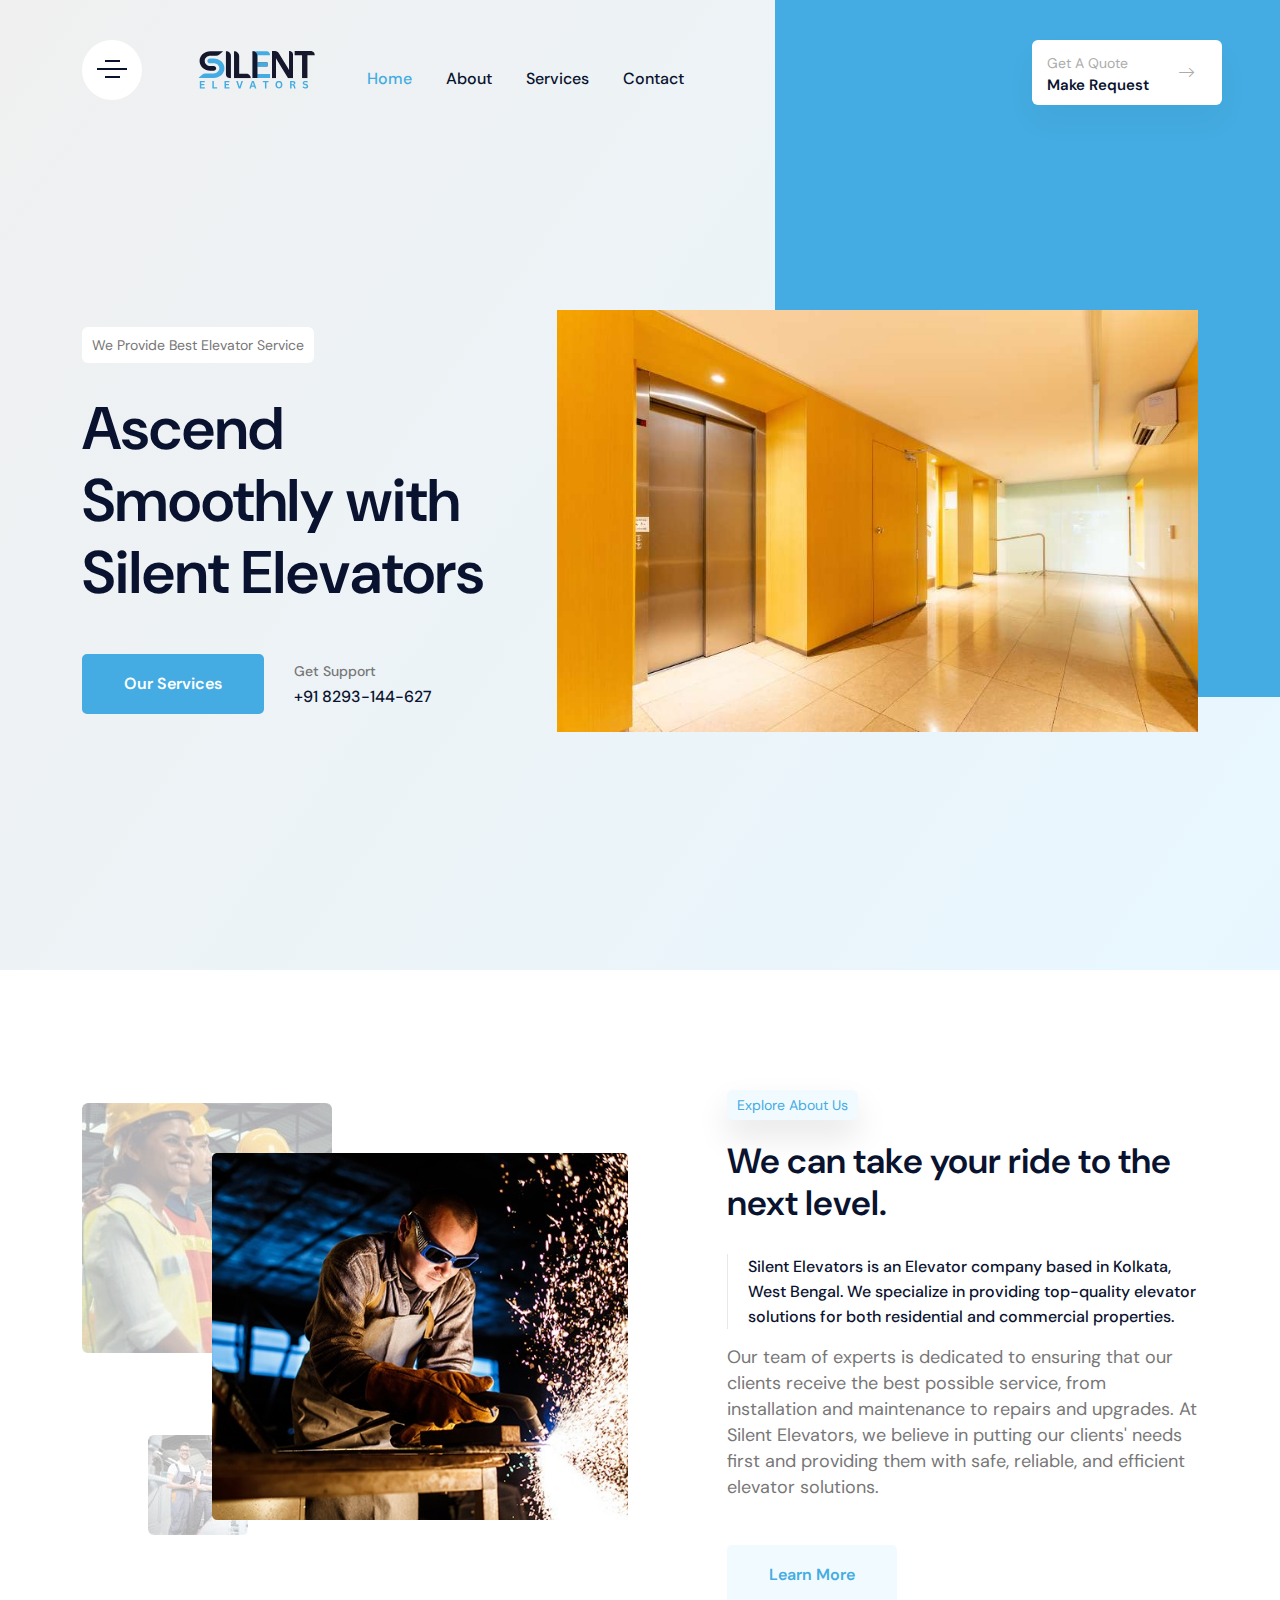
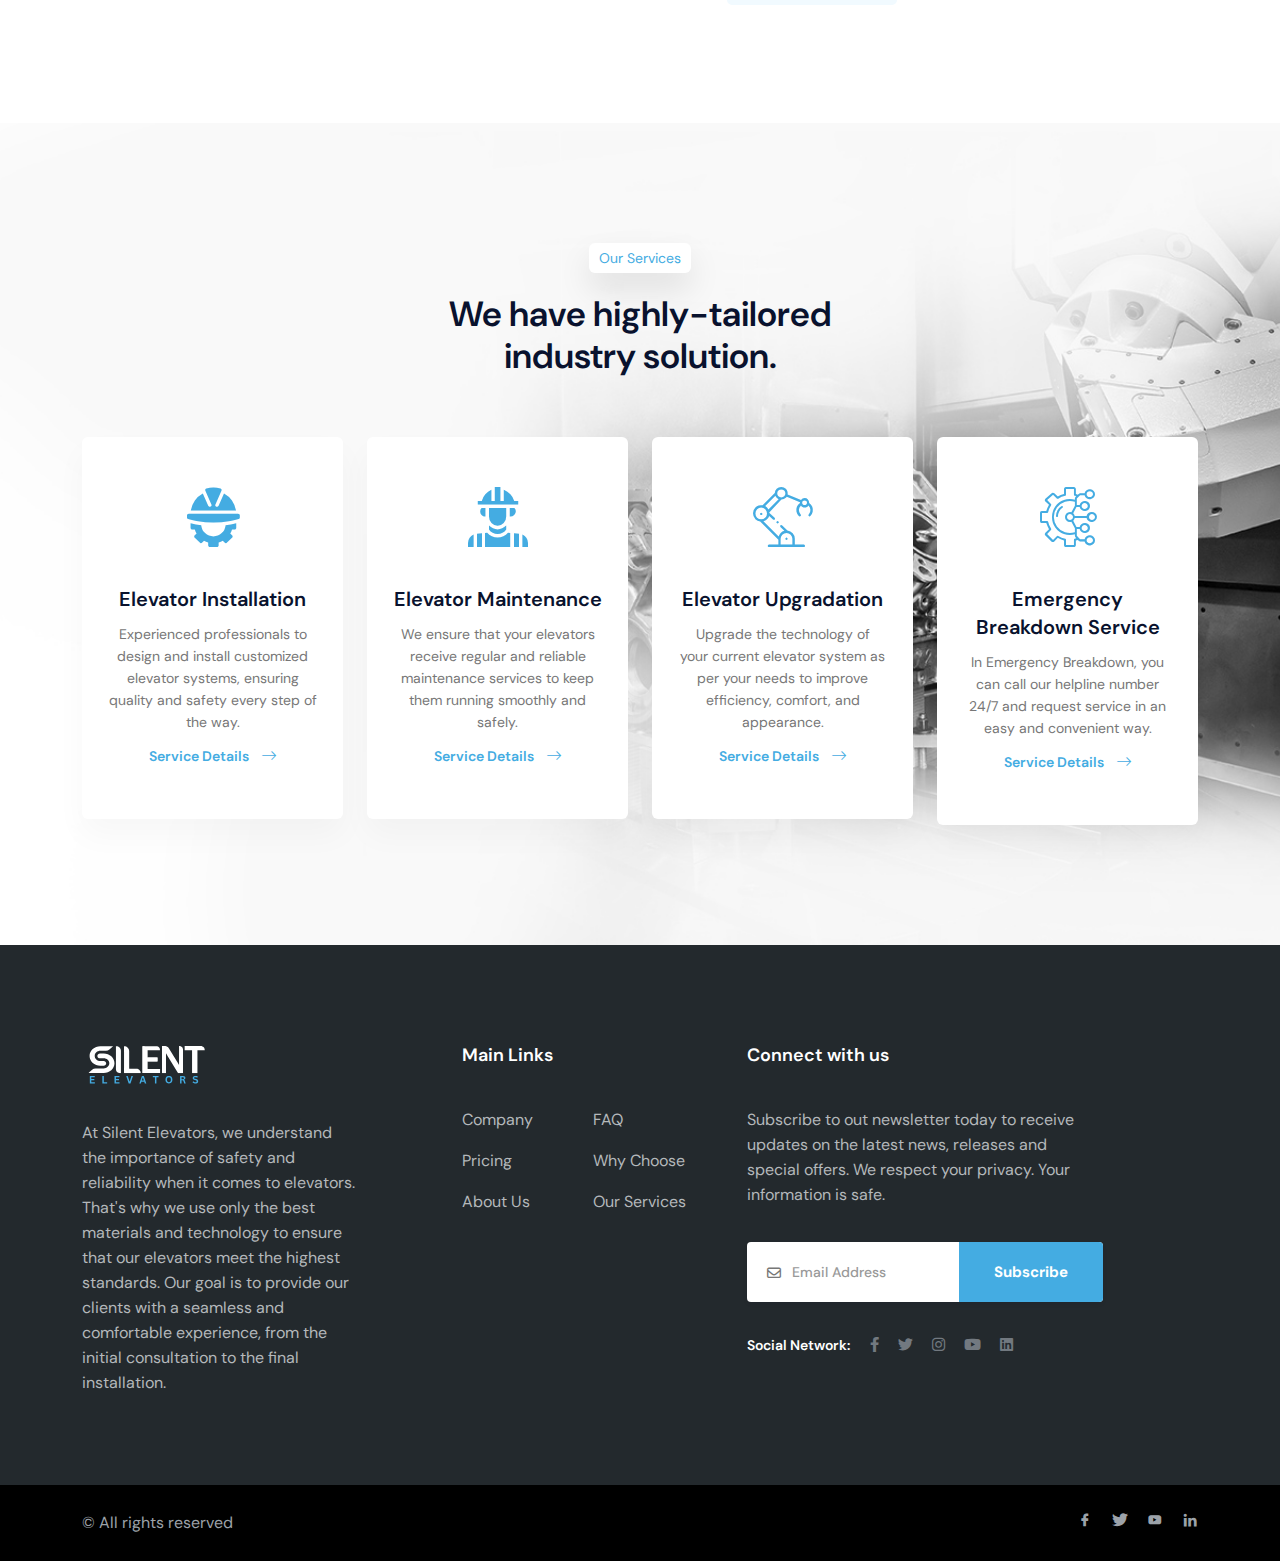
==== commit b1a21754: "init" ====
--- a/index.html
+++ b/index.html
@@ -11,7 +11,7 @@
       <!-- <meta content="We are creating custom software for individuals and businesses." name="description"> -->
       <meta property="og:title" content="Silent Elevators">
       <meta property="og:type" content="website">
-      <meta property="og:image" content="/img/preview.png" />
+      <meta property="og:image" content="https://www.silentelevators.com/assets/img/preview.png" />
       <meta property="og:url" content="https://www.silentelevators.com">
       
       <!-- Place favicon.ico in the root directory -->
@@ -56,7 +56,7 @@
                         <span class="bar3"></span>
                      </div>
                      <div class="header__side-logo">
-                        <a href="index.html"><img src="assets/img/logo/logo-black.png" alt=""></a>
+                        <a href="index.html"><img src="assets/img/logo/logo-black.svg" alt=""></a>
                      </div>
                   </div>
                </div>
@@ -1027,7 +1027,7 @@
                   <div class="col-xl-4 col-lg-6 col-md-12 col-sm-12">
                      <div class="footer__widget footer__col-2 mb-40">
                         <div class="footer__logo mb-35">
-                           <a href="index.html"><img src="assets/img/logo/footer-logo.png" alt=""></a>
+                           <a href="index.html"><img src="assets/img/logo/footer-logo.svg" alt=""></a>
                         </div>
                         <div class="footer__widget-content">
                           <p class="f-text mb-40">At Silent Elevators, we understand the importance of safety and reliability when it comes to elevators. That's why we use only the best materials and technology to ensure that our elevators meet the highest standards. Our goal is to provide our clients with a seamless and comfortable experience, from the initial consultation to the final installation.</p>
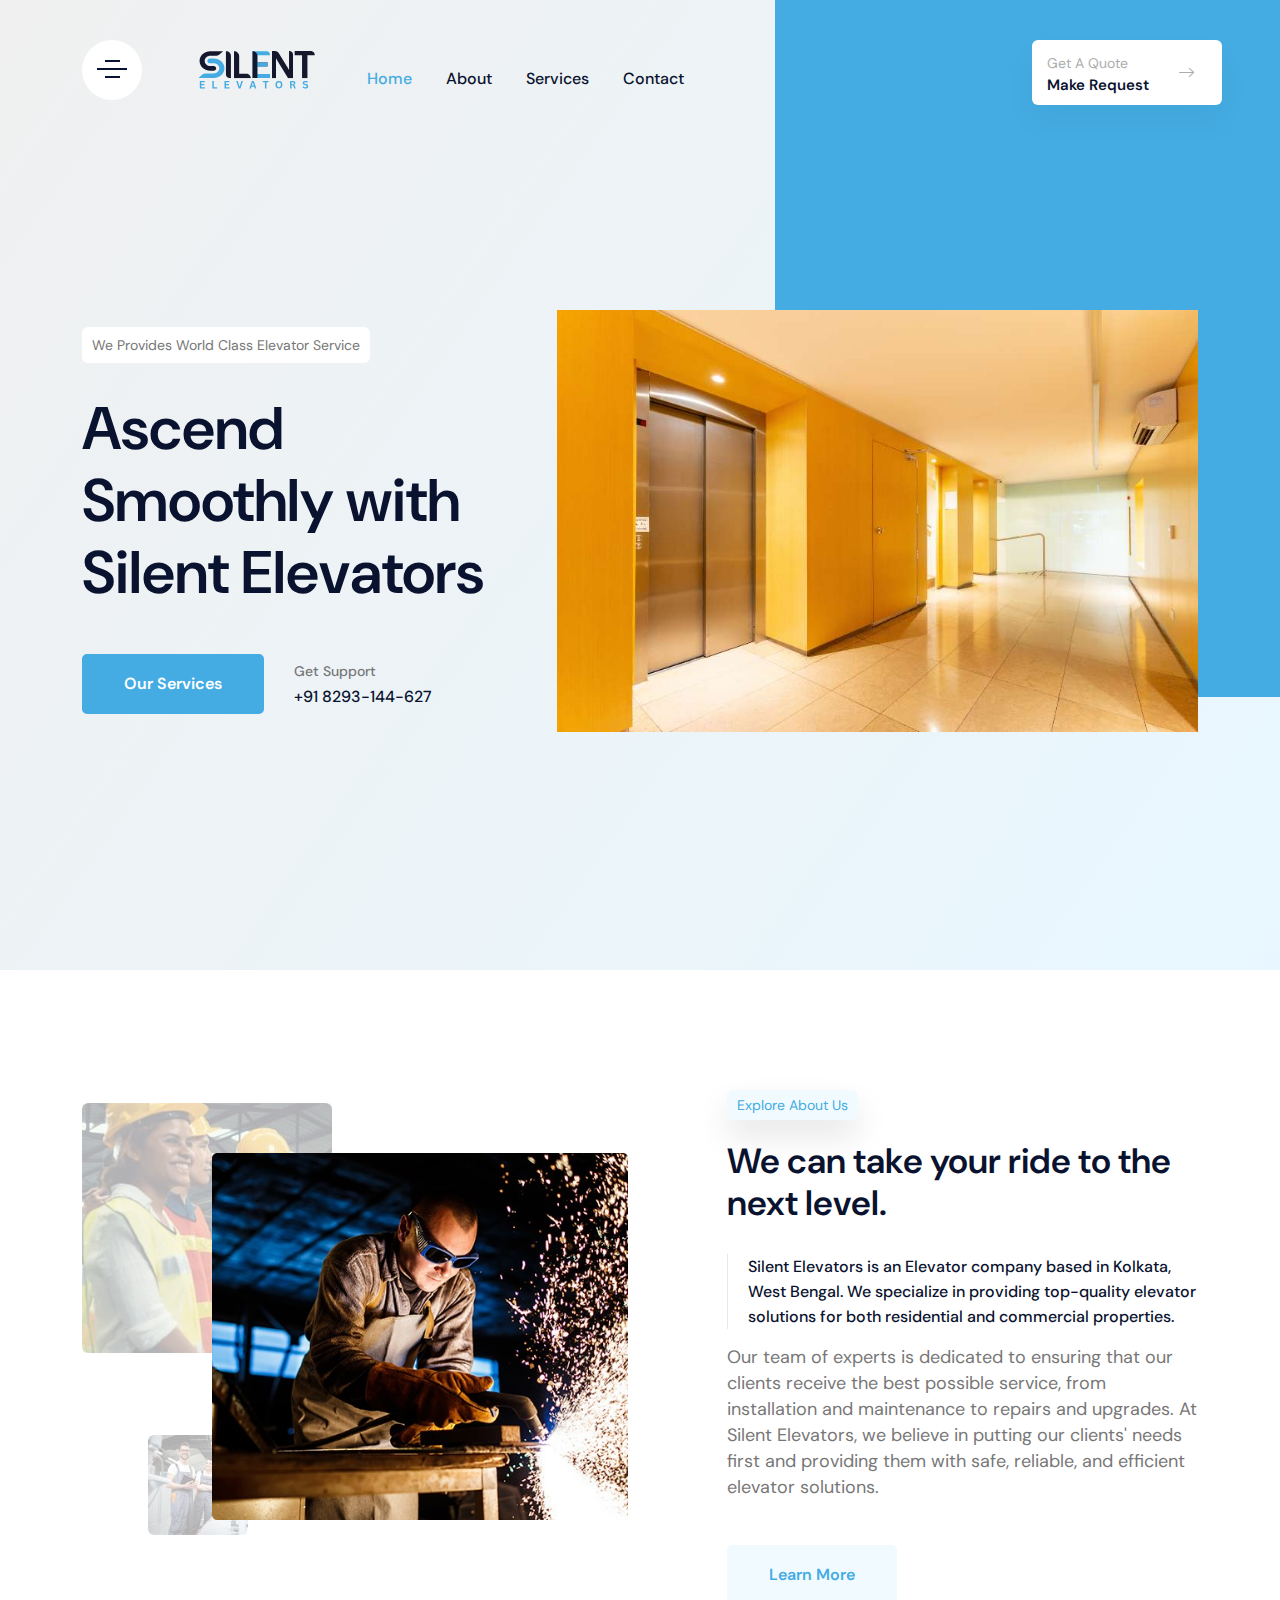
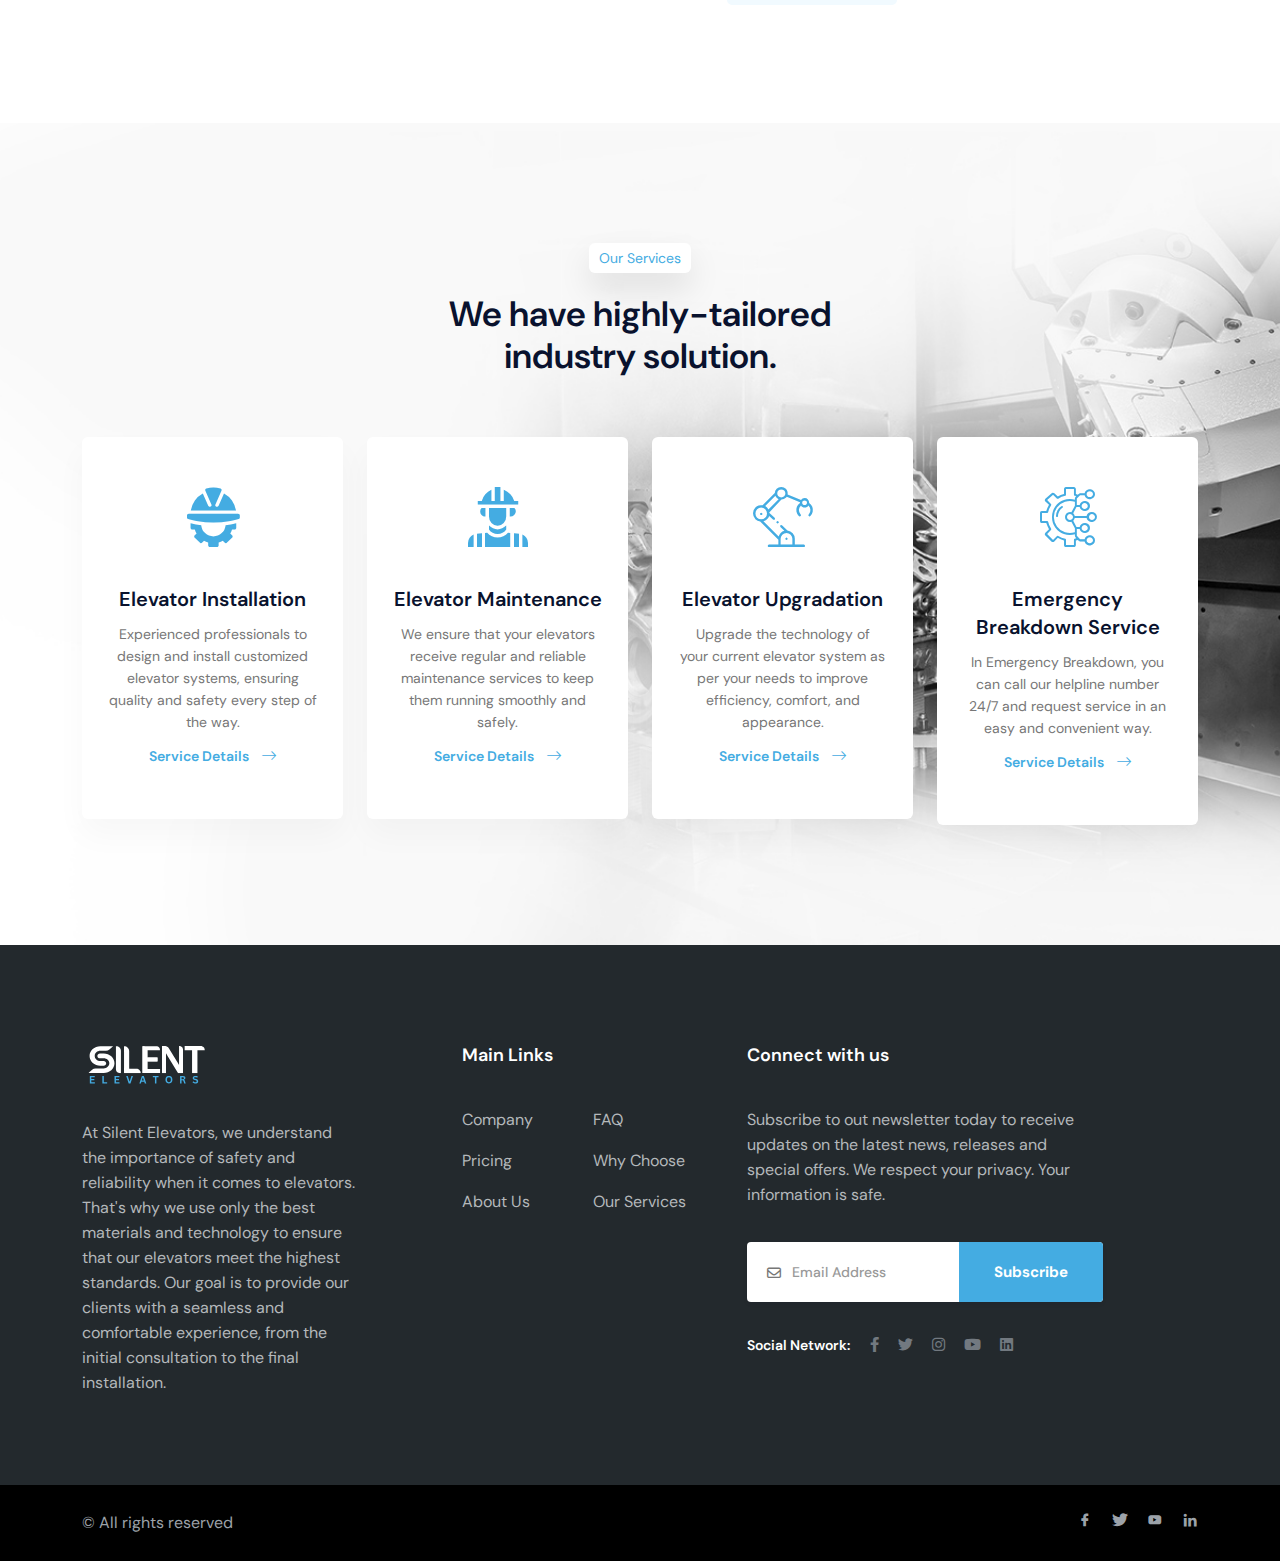
==== commit 5beb481f: "init" ====
--- a/index.html
+++ b/index.html
@@ -12,6 +12,7 @@
       <meta property="og:title" content="Silent Elevators">
       <meta property="og:type" content="website">
       <meta property="og:image" content="https://www.silentelevators.com/assets/img/preview.png" />
+      <meta property="og:image" content="https://www.silentelevators.com/assets/img/preview-short.png" />
       <meta property="og:url" content="https://www.silentelevators.com">
       
       <!-- Place favicon.ico in the root directory -->
@@ -132,7 +133,7 @@
             <div class="sidebar__content">
                <div class="sidebar__logo mb-40">
                   <a href="index.html">
-                  <img src="assets/img/logo/logo-black.png" alt="logo">
+                  <img src="assets/img/logo/logo-black.svg" alt="logo">
                   </a>
                </div>
                <!-- <div class="sidebar__search mb-25">
@@ -248,7 +249,7 @@
                <div class="row align-items-center">
                   <div class="col-xl-5 col-lg-6">
                      <div class="banner__content">
-                        <span class="banner__content-meta mb-30">We Provide Best Elevator Service</span>
+                        <span class="banner__content-meta mb-30">We Provides World Class Elevator Service</span>
                         <h4 class="banner__content-title">Ascend Smoothly with Silent Elevators</h4>
                         <div class="banner__button mt-45">
                            <a href="about.html" class="tp-btn">Our Services</a>
